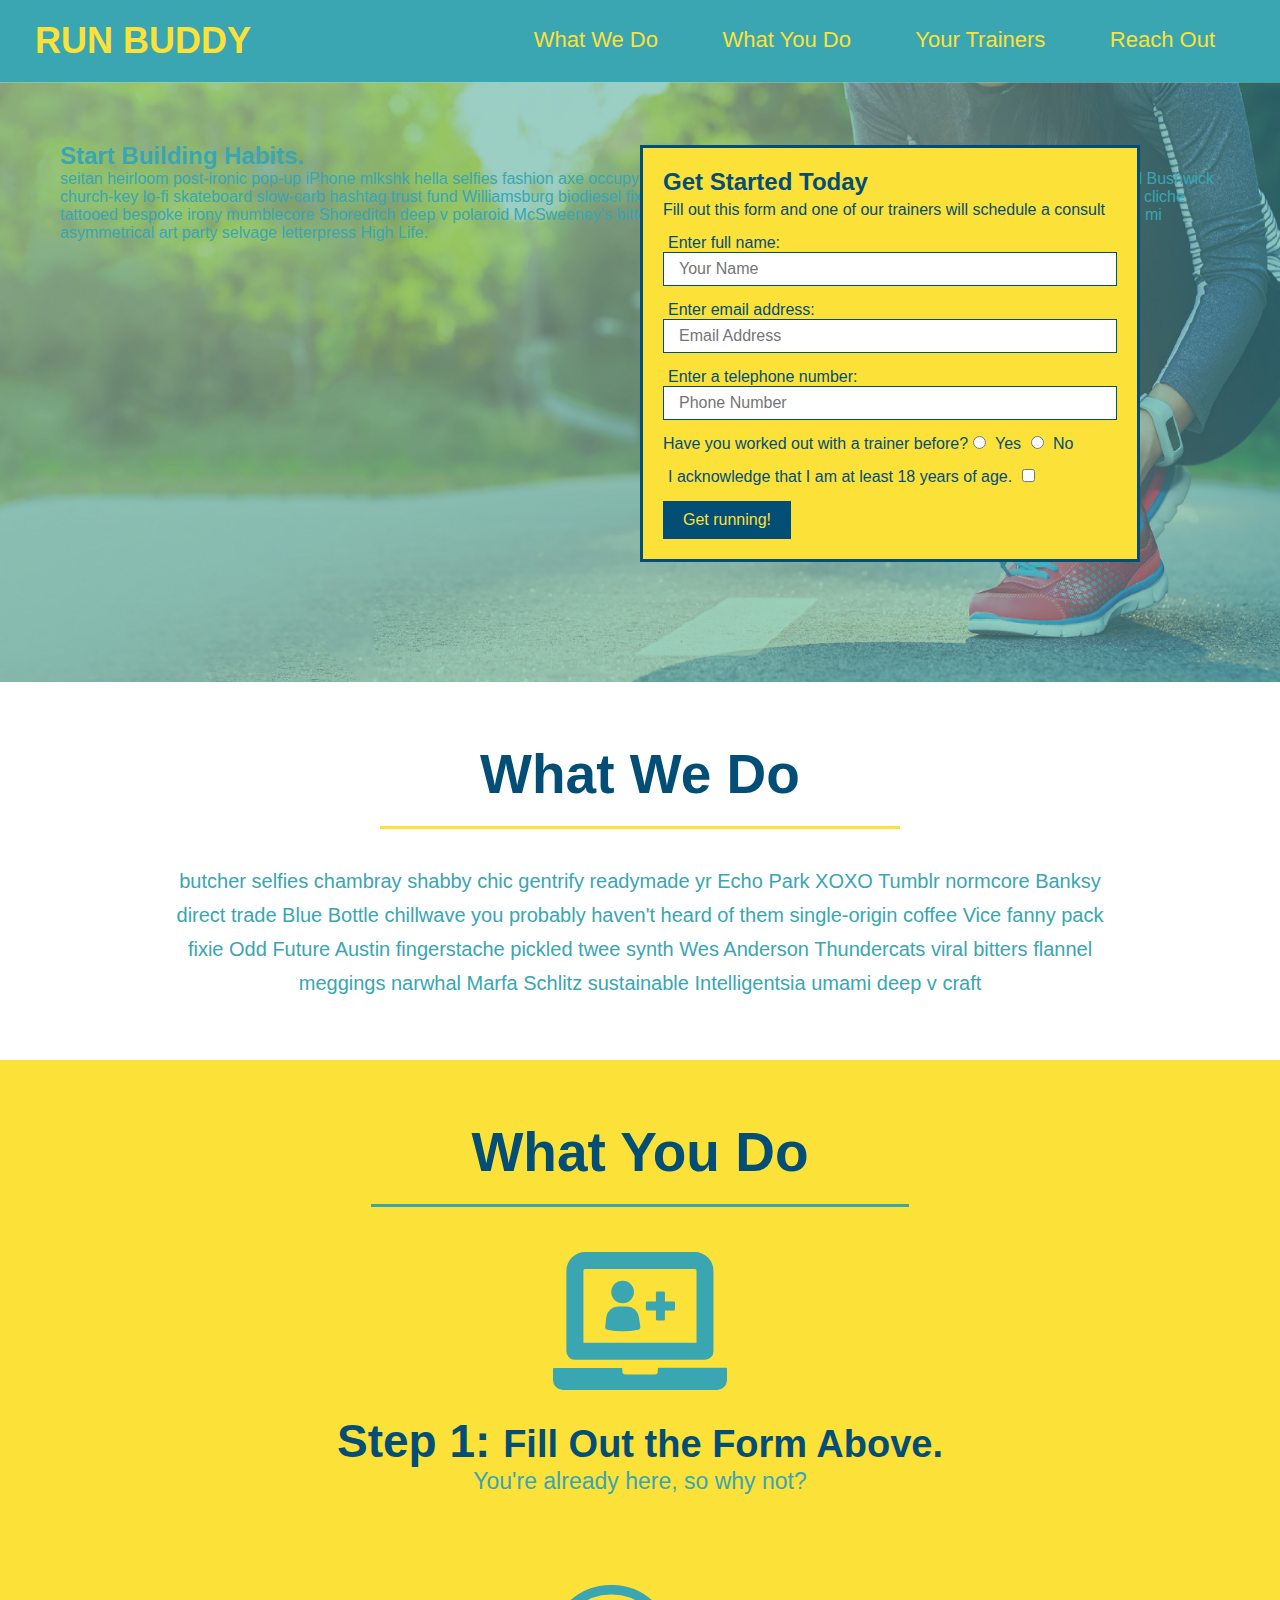
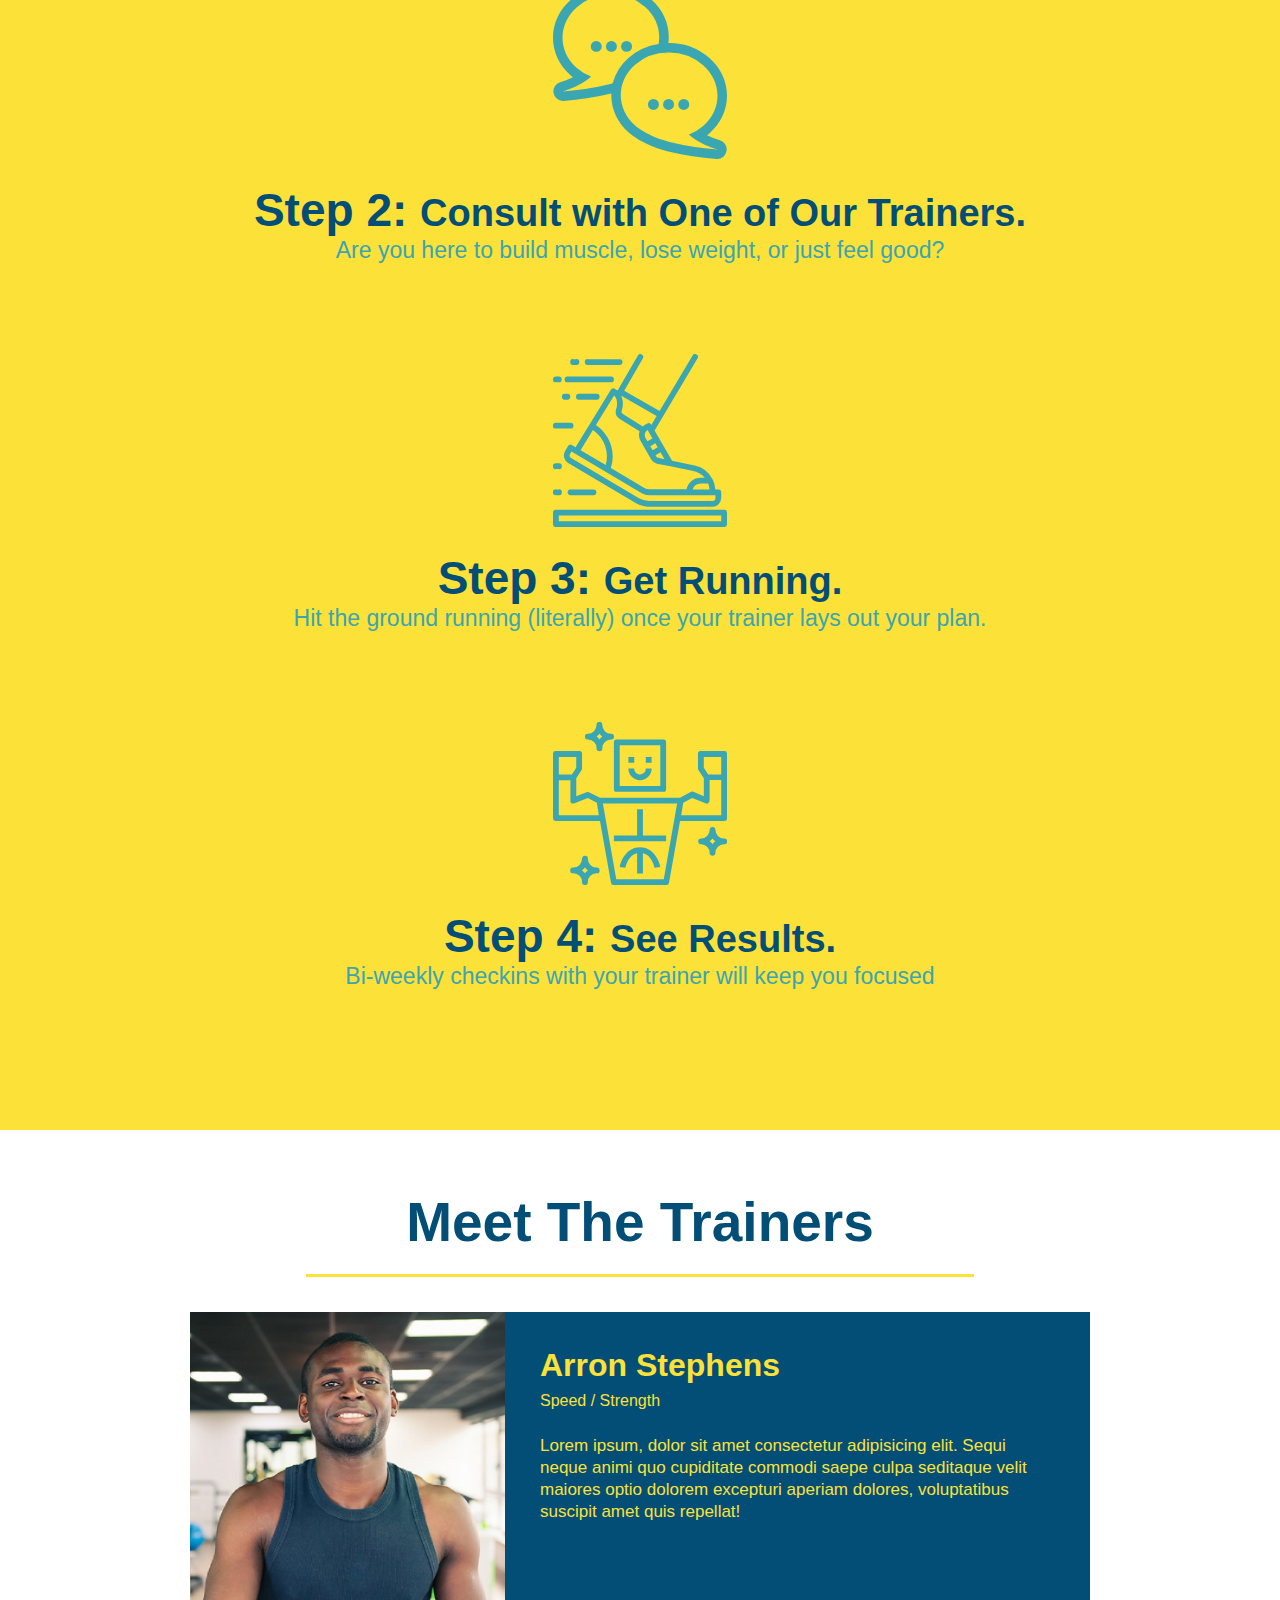
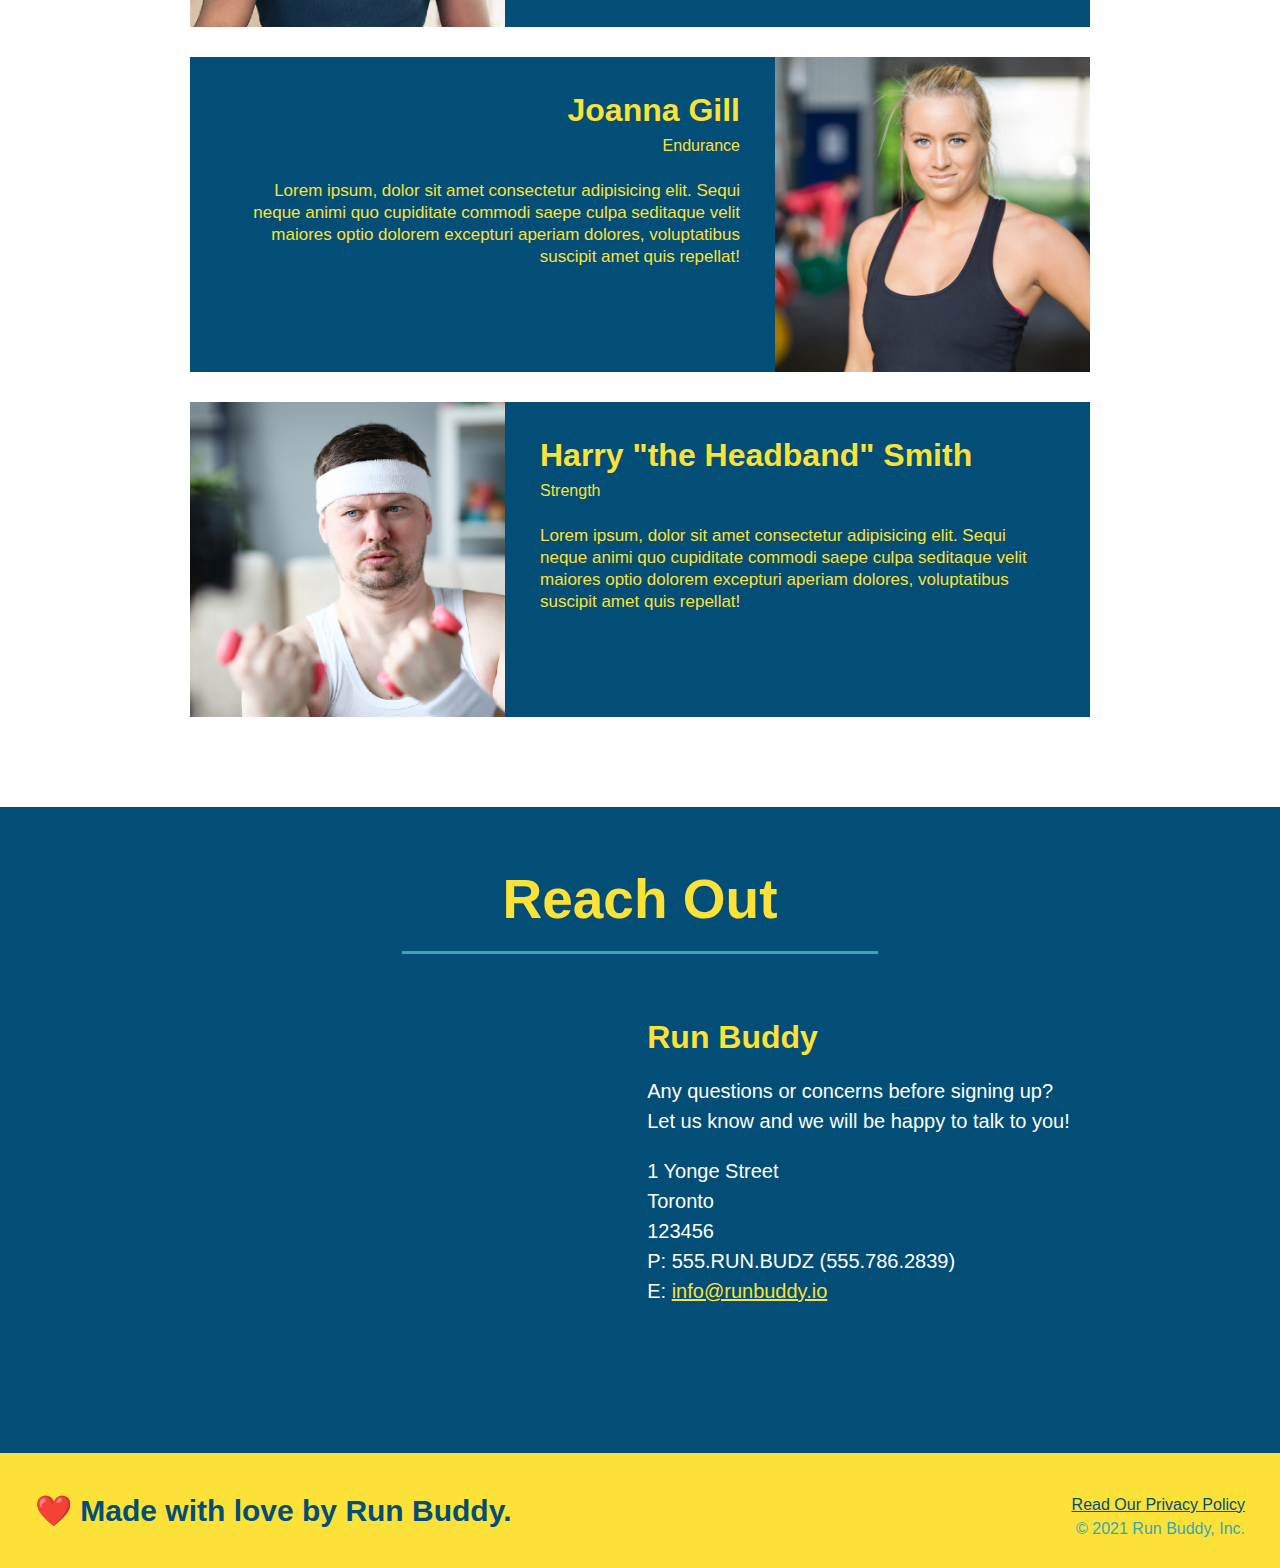
==== index.html @ c66b7ce2 "add content to hero, replace image." ====
<!DOCTYPE html>
<html lang=en>

    <head>
        <meta charset="UTF-8" />
        <title>Run Buddy</title>
        <link rel="stylesheet" href="./assets/css/style.css" />
    </head>
    
    <body>
        <!-- navigation -->
        <header>
            <h1>
                <a href="/">RUN BUDDY</a>
            </h1>
            <nav>
                <!--Unordered List Element-->
                <ul>
                    <!--List Item Element-->
                    <li>
                        <!--Anchor Element-->
                        <a href="#what-we-do">What We Do</a>
                    </li>
                    <li>
                        <a href="#what-you-do">What You Do</a>
                    </li>
                    <li>
                        <a href="#your-trainers">Your Trainers</a>
                    </li>
                    <li>
                        <a href="#reach-out">Reach Out</a>
                    </li>
                </ul>
            </nav>
        </header>

        <!-- hero/ jumbotron--> 
        <section class="hero">
            <div class="hero-cta">
                <h2>Start Building Habits.</h2>
                <p>
                    seitan heirloom post-ironic pop-up iPhone mlkshk hella selfies fashion axe occupy readymade put a bird on it messenger bag Wes Anderson Schlitz plaid Bushwick church-key lo-fi skateboard slow-carb hashtag trust fund Williamsburg biodiesel fixie farm-to-table 8-bit banjo XOXO Banksy chillwave bicycle rights retro cliche tattooed bespoke irony mumblecore Shoreditch deep v polaroid McSweeney's bitters cray gentrify tofu Marfa you probably haven't heard of them yr banh mi asymmetrical art party selvage letterpress High Life.
                </p>
            </div>
            
            <div class="hero-form"> 
                <h3>Get Started Today</h3>
                <p>Fill out this form and one of our trainers will schedule a consult</p>
                <!--Add for element-->
                <form>
                    <label for="name">Enter full name:</label>
                    <input type="text" placeholder="Your Name" name="name" id="name" class="form-input"/> 
                    <label for="email">Enter email address:</label>
                    <input type="email" placeholder="Email Address" name="email" id="email" class="form-input"/>
                    <Label for="phone">Enter a telephone number:</Label>
                    <input type="tel" placeholder="Phone Number" name="phone" id="phone" class="form-input"/>
                    <p>
                        Have you worked out with a trainer before?
                        <input type="radio" name="trainer-confirm" id="trainer-yes"/>
                        <label for="trainer-yes">Yes</label>
                        <input type="radio" name="trainer-confirm" id="trainer-no" />
                        <label for="trainer-no">No</label>
                    </p>
                    <p>
                        <label for="checkbox">I acknowledge that I am at least 18 years of age.</label>
                        <input type="checkbox" name="age-confirm" id="checkbox" />
                    </p>
                    <button type="submit">Get running!</button>
                </form>
            </div>
        </section>
        
        <!-- "what we do" section-->
        <section id="what-we-do" class="intro">
            <h2 class="section-title primary-border">What We Do</h2>
            <p>
                butcher selfies chambray shabby chic gentrify readymade yr Echo Park XOXO Tumblr normcore Banksy direct trade Blue Bottle chillwave you probably haven't heard of them single-origin coffee Vice fanny pack fixie Odd Future Austin fingerstache pickled twee synth Wes Anderson Thundercats viral bitters flannel meggings narwhal Marfa Schlitz sustainable Intelligentsia umami deep v craft
              </p>
        </section>

        <!-- "what you do" section-->
        <section id="what-you-do" class="steps">
            <h2 class="section-title secondary-border">What You Do</h2>

            <div>
                <!-- insert this img element-->
                <img src="./assets/images/step-1.svg" alt="" />
                <h3>Step 1: <span>Fill Out the Form Above.</span></h3>
                <p>You're already here, so why not?</p>
            </div>

            <div>
                <img src="./assets/images/step-2.svg" alt="" />
                <h3>Step 2: <span>Consult with One of Our Trainers.</span></h3>
                <p>Are you here to build muscle, lose weight, or just feel good?</p>
              </div>
            
              <div>
                <img src="./assets/images/step-3.svg" alt=""/>
                <h3>Step 3: <span>Get Running.</span></h3>
                <p>Hit the ground running (literally) once your trainer lays out your plan.</p>
              </div>
            
              <div>
                <img src="./assets/images/step-4.svg" alt="" />
                <h3>Step 4: <span>See Results.</span></h3>
                <p>Bi-weekly checkins with your trainer will keep you focused</p>
              </div>

        </section>
    
        <!-- "meet the trainers" section -->
        <section id="your-trainers" class="trainers">
            <h2 class="section-title primary-border">Meet The Trainers</h2>
            <article class="trainer">
                <img src="assets/images/trainer-1.jpg" alt="Arron Stephens in his workout clothes, ready to pump iron"/>
                <div class="trainer-bio text-left">
                    <h3>Arron Stephens</h3>
                    <h4>Speed / Strength</h4>
                    <p>
                        Lorem ipsum, dolor sit amet consectetur adipisicing elit. Sequi neque animi quo cupiditate commodi saepe culpa seditaque velit maiores optio dolorem excepturi aperiam dolores, voluptatibus suscipit amet quis repellat!
                    </p>
                </div>
            </article>
            <article class="trainer">
                <div class="trainer-bio text-right">
                    <h3>Joanna Gill</h3>
                    <h4>Endurance</h4>
                    <p>
                        Lorem ipsum, dolor sit amet consectetur adipisicing elit. Sequi neque animi quo cupiditate commodi saepe culpa seditaque velit maiores optio dolorem excepturi aperiam dolores, voluptatibus suscipit amet quis repellat!
                    </p>
                </div>
                <img src="assets/images/trainer-2.jpg" alt="Joanna Gill cooling off after a workout"/>
            </article>
            <article class="trainer">
                <img src="assets/images/trainer-3.jpg" alt= "Harry Smith wearing a headband and lifting comically small pink weights"/>
                <div class="trainer-bio text-left">
                    <h3>Harry "the Headband" Smith</h3>
                    <h4>Strength</h4>
                    <p>
                        Lorem ipsum, dolor sit amet consectetur adipisicing elit. Sequi neque animi quo cupiditate commodi saepe culpa seditaque velit maiores optio dolorem excepturi aperiam dolores, voluptatibus suscipit amet quis repellat!
                    </p>
                </div>
            </article>

        </section> 
        
        <!-- "reach out" section-->
        <section id="reach-out" class=contact> 
            <h2 class="section-title secondary-border">Reach Out</h2>
            <div class="contact-info">
                <iframe src="https://www.google.com/maps/embed?pb=!1m18!1m12!1m3!1d2887.25200195585!2d-79.37637488425516!3d43.64292507912161!2m3!1f0!2f0!3f0!3m2!1i1024!2i768!4f13.1!3m3!1m2!1s0x89d4cb295c1d0cf3%3A0x1f29b0772fc15f3!2s1%20Yonge%20St%2C%20Toronto%2C%20ON%20M5E%201E5!5e0!3m2!1sen!2sca!4v1619100746296!5m2!1sen!2sca"
                style="border:0;" 
                allowfullscreen="" 
                loading="lazy"></iframe>
                
                <div>
                    <h3>Run Buddy</h3>
                    <p>
                        Any questions or concerns before signing up?
                        <br />
                        Let us know and we will be happy to talk to you!
                    </p>
                    <address>
                        1 Yonge Street <br />
                        Toronto <br />
                        123456<br />
                        P: 555.RUN.BUDZ (555.786.2839)<br />
                        E: <a href="mailto:info@runbuddy.io">info@runbuddy.io</a>
                    </address>
                </div>
                
            </div>
        </section>

        <!-- footer -->
        <footer>
            <h2> ❤️ Made with love by Run Buddy.</h2>
            <div>
                <a href= "./privacy-policy.html">Read Our Privacy Policy</a>
                <br />
                &copy; 2021 Run Buddy, Inc.
            </div>
        </footer>

    </body>

</html>
---- assets/css/style.css ----
* {
    margin: 0;
    padding: 0;
    box-sizing: border-box;
}

body {
    /* more on this crazy alphanumerical value in a minute! */
    color: #39a6b2;
    font-family: Helvetica, Arial, sans-serif;
  }

.text-left {
    text-align: left;
}

.text-right {
    text-align: right;
}

/* apply styles to <header> */
header {
    padding: 20px 35px;
    background-color: #39a6b2;
  }

header h1 {
    font-weight: bold;
    font-size: 36px;
    color: #fce138;
    margin: 0;
    display: inline;
}

header a {
    text-decoration: none;
    color: #fce138;
}

header nav {
    float: right;
    margin: 7px 0px;
}

header nav ul li {
    display: inline;
}

header nav ul li a {
    margin: 0 30px;
    font-weight: lighter;
    font-size: 22px;
}

footer {
    background: #fce138;
    width: 100%;
    padding: 40px 35px;
}

footer h2 {
    display: inline;
    color: #024e76;
    font-size: 30px;
    margin: 0
}

footer div {
    float: right;
    line-height: 1.5;
    text-align: right;   
}

footer a {
    color: #024e76
}

section {
    padding: 60px
}

/* Hero Style Start */
.hero {
    background-image: url("../images/hero-bg.jpeg");
    height: 600px; 
    background-size: cover;
    background-position: center;
    position: relative;
}
.hero-form {
    color: #024e76;
    background-color: #fce138;
    padding: 20px;
    width: 500px;
    border: solid 3px #024e76;
    position: absolute;
    bottom: 120px;
    right: 140px;
}
.hero-form h3 {
    font-size: 24px;
    margin: 0px;
}
.hero-form p {
    margin: 5px 0px 15px 0px;
}
.form-input {
    border: 1px solid #024e76;
    display: block;
    padding: 7px 15px;
    font-size: 16px;
    color: #024e76;
    width: 100%;
    margin-bottom: 15px;
}
.hero-form label {
    margin: 5px;
}
.hero-form button {
    color: #fce138;
    background-color: #024e76;
    border: none;
    padding: 10px 20px;
    font-size: 16px;
  }
/* Hero Style End */

/* What We Do - Style Start */
.intro{
    text-align: center;
}

/* this has been replaced with "CSS rules for section headings" below
.intro h2{
    font-size: 55px;
    color: #024e76;
    margin-bottom: 35px;
    padding: 0 100px 20px 100px;
    border-bottom: 3px solid  #fce138;
    /*this reduces the size of the bottom-border adequately
    display: inline-block;
}*/


.intro p{
    line-height: 1.7;
    color: #39a6b2;
    width: 80%;
    font-size: 20px;
    /* alternative to margin style used below */
    /* display: inline-block; */
   
    /*the below style works only to horizontaly center element not vertically center it*/
    margin: 0 auto;
}
/* What We Do - Style End */

/*What You Do - Style Start */

.steps {
    text-align: center;
    background: #fce138;
}

.steps div {
    margin-bottom: 80px;
}

.steps img {
    width: 15%;
    margin: 10px 0;
}

.steps h3 {
    color:#024e76;
    font-size: 46px;
    margin-top: 10px
}

.steps p {
    color: #39a6b2;
    font-size: 23px;
}

.steps span {
    font-size: 38px;
}

/*
.steps h2{
    font-size: 55px;
    color: #024e76;
    margin-bottom: 35px;
    padding: 0 100px 20px 100px;
    border-bottom: 3px solid #39a6b2;
    display: inline-block;
}
*/

/* CSS rules for section headings - Start */
.section-title{
    font-size: 55px;
    color: #024e76;
    margin-bottom: 35px;
    padding: 0 100px 20px 100px;
    border-bottom: 3px solid;
    display: inline-block;
}

.primary-border{
    border-color: #fce138;
}

.secondary-border{
    border-color: #39a6b2
}
/* CSS rules for section headings - End */

/* Styles for Meet the Trainers Section - Start */

.trainers {
    text-align: center;
}

.trainer {
    width: 900px;
    margin: 0 auto 30px auto;
    background: #024e76;
    color: #fce138;
    /* the below line is required since we have floated all the elements inside this parent element */
    overflow: auto;
}

.trainer img {
    width: 35%;
    float: left;
}

.trainer-bio {
    padding: 35px;
    float:left;
    width: 65%;
}

.trainer-bio h3 {
    font-size: 32px;
    margin-bottom: 8px;
}

.trainer-bio h4 {
    font-weight: lighter;
    font-size: 26;
    margin-bottom: 25px;
}

.trainer-bio p {
    font-size: 17px;
    line-height: 1.3;
}

/* Reach Out Section Style begins */

.contact{
    text-align: center;
    background-color:#024e76;
}

.contact h2 {
    color: #fce138;
}

.contact-info iframe {
    width: 400px;
    height: 400px;
}

.contact-info div {
    width: 450px;
    display: inline-block;
    vertical-align: top;
    text-align: left;
    margin: 30px 0 0 60px;
    color: white;
}

.contact-info h3 {
    color: #fce138;
    font-size: 32px;
}

.contact-info p, .contact-info address {
    margin: 20px 0;
    line-height: 1.5;
    font-size: 20px;
    font-style: normal;
}

.contact-info a {
    color: #fce138;
}
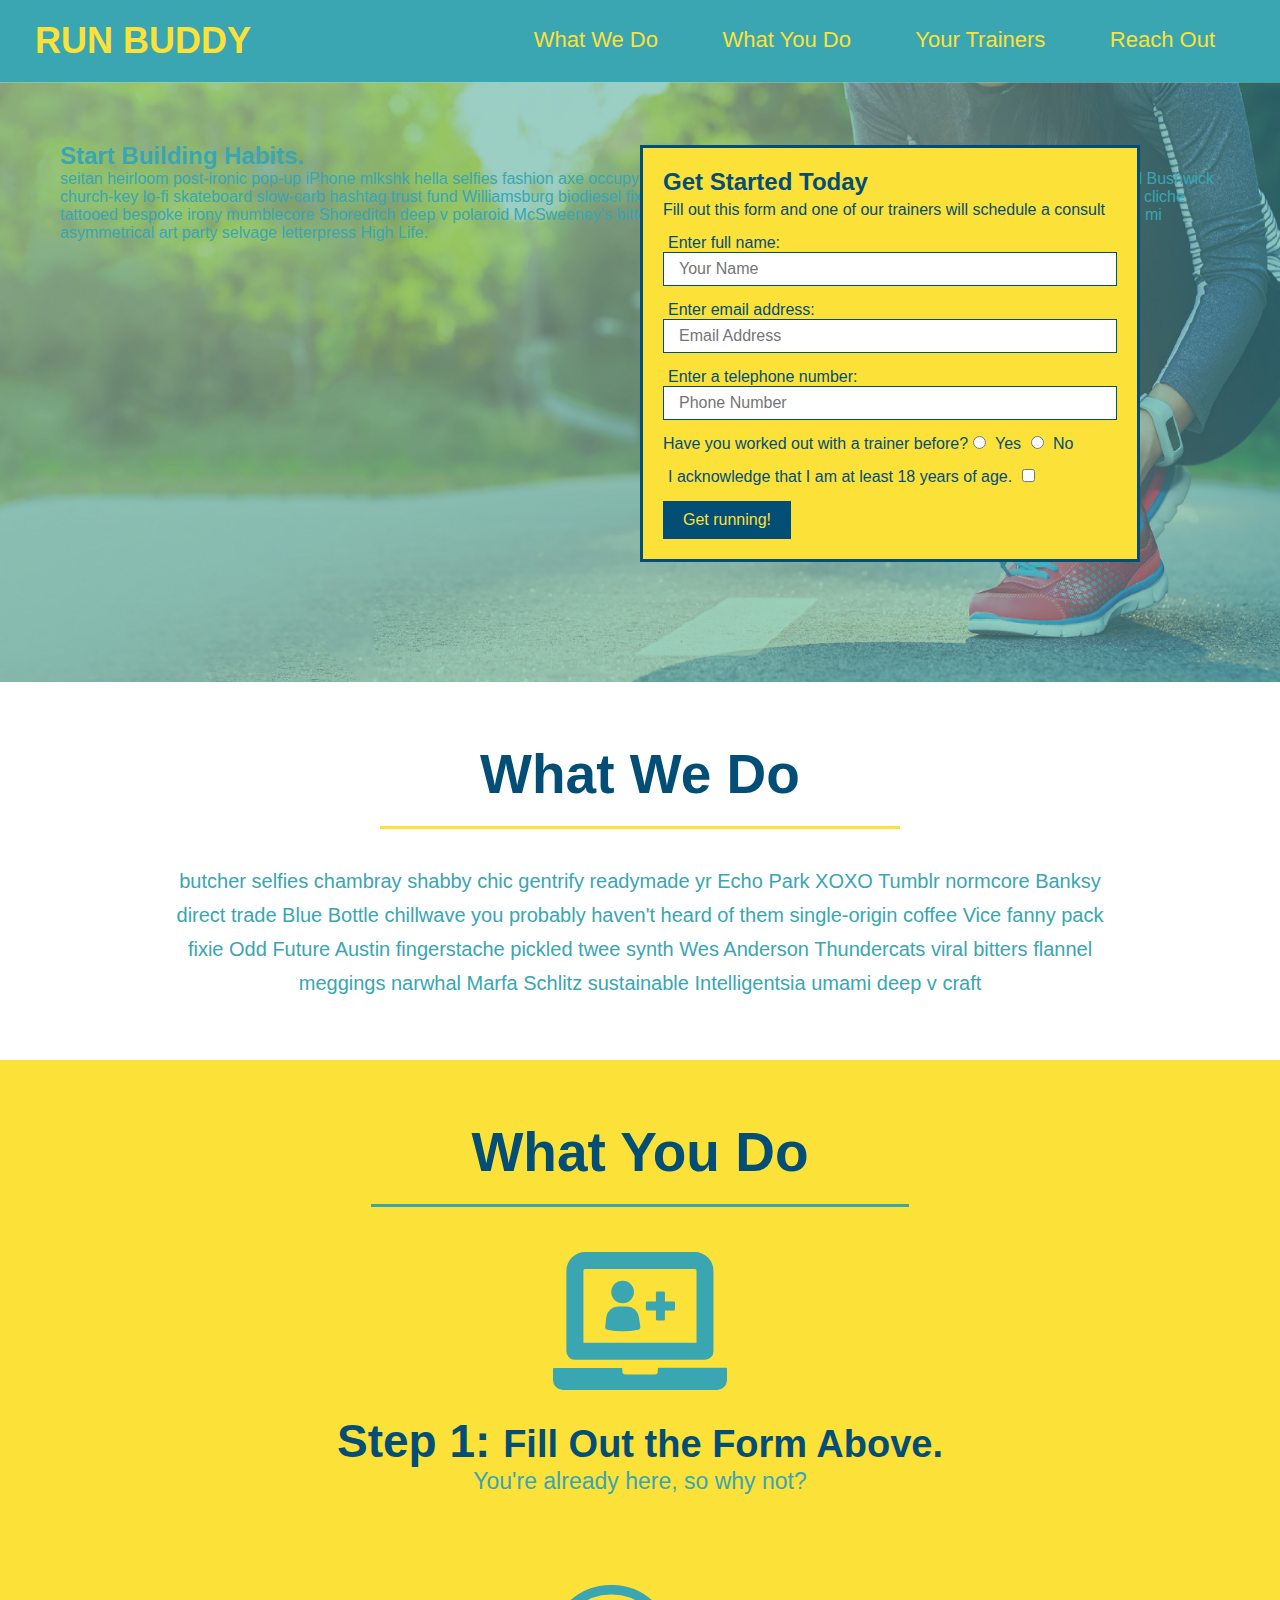
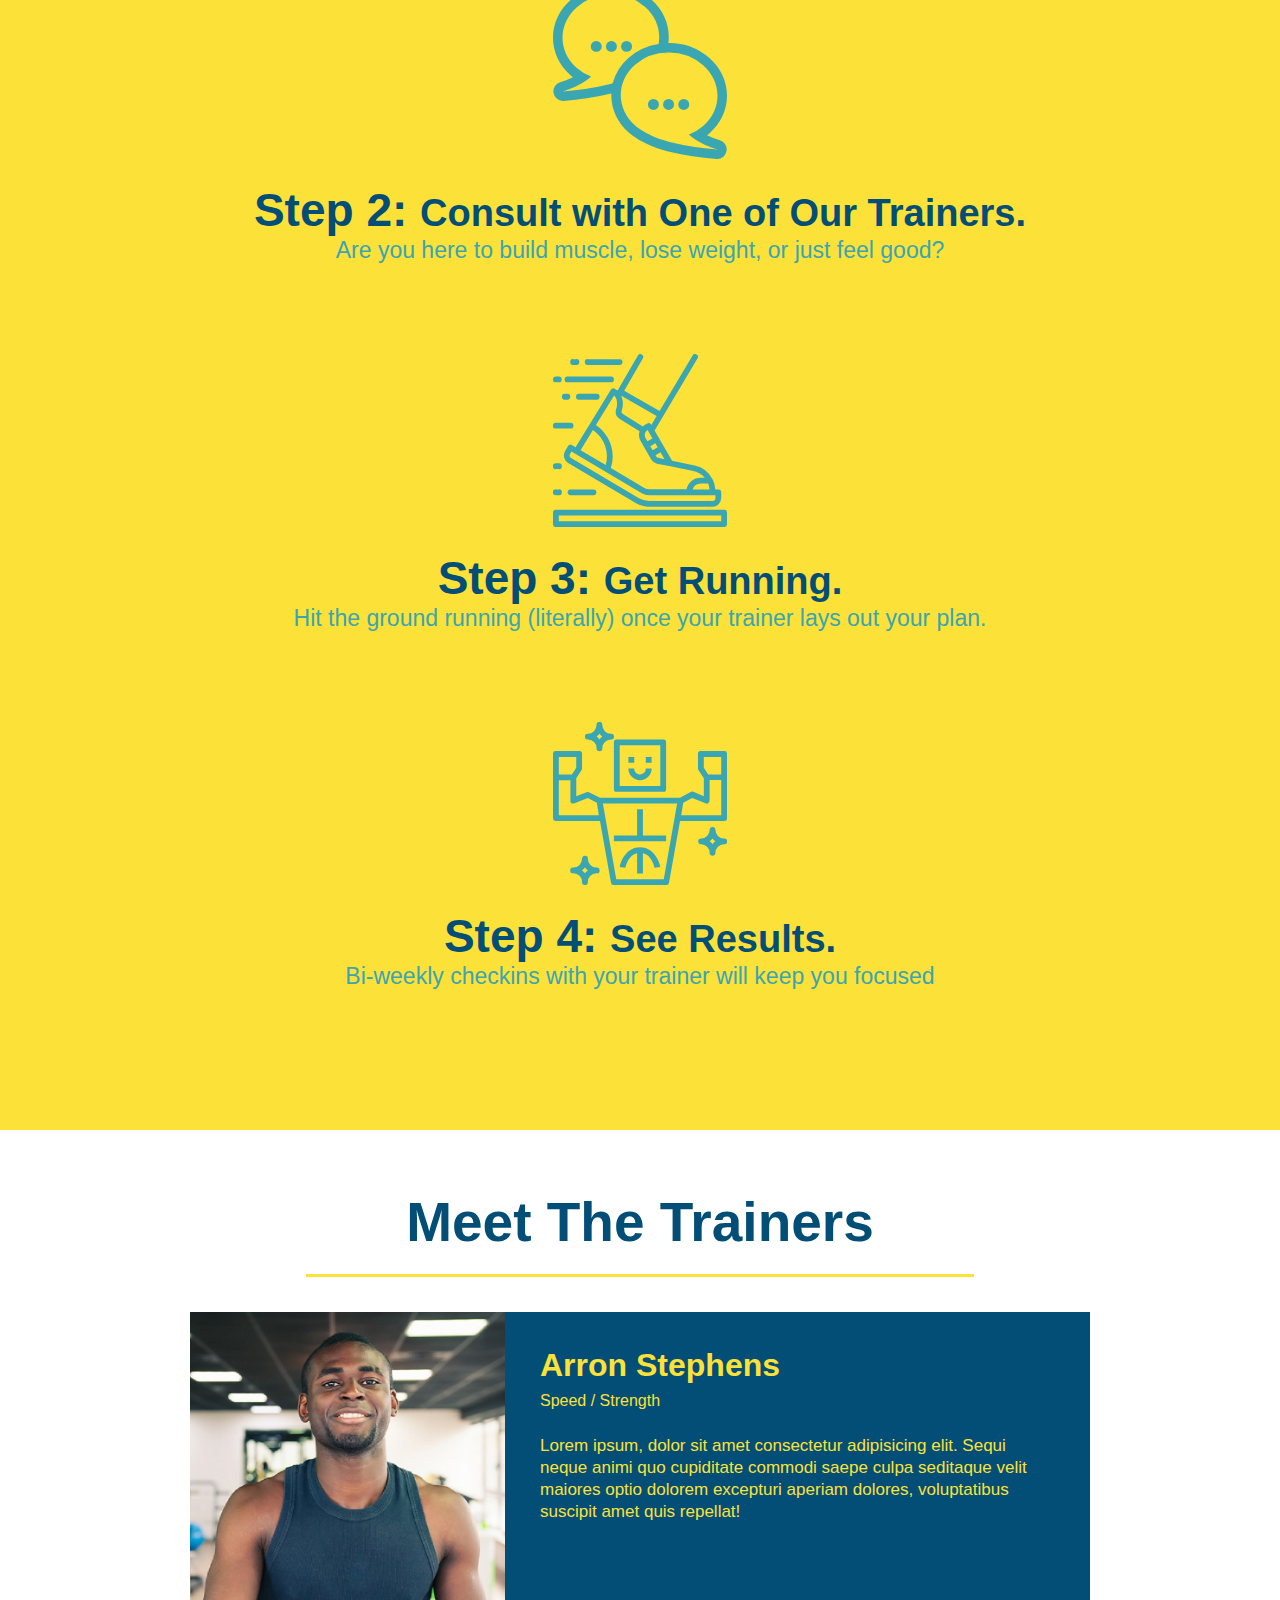
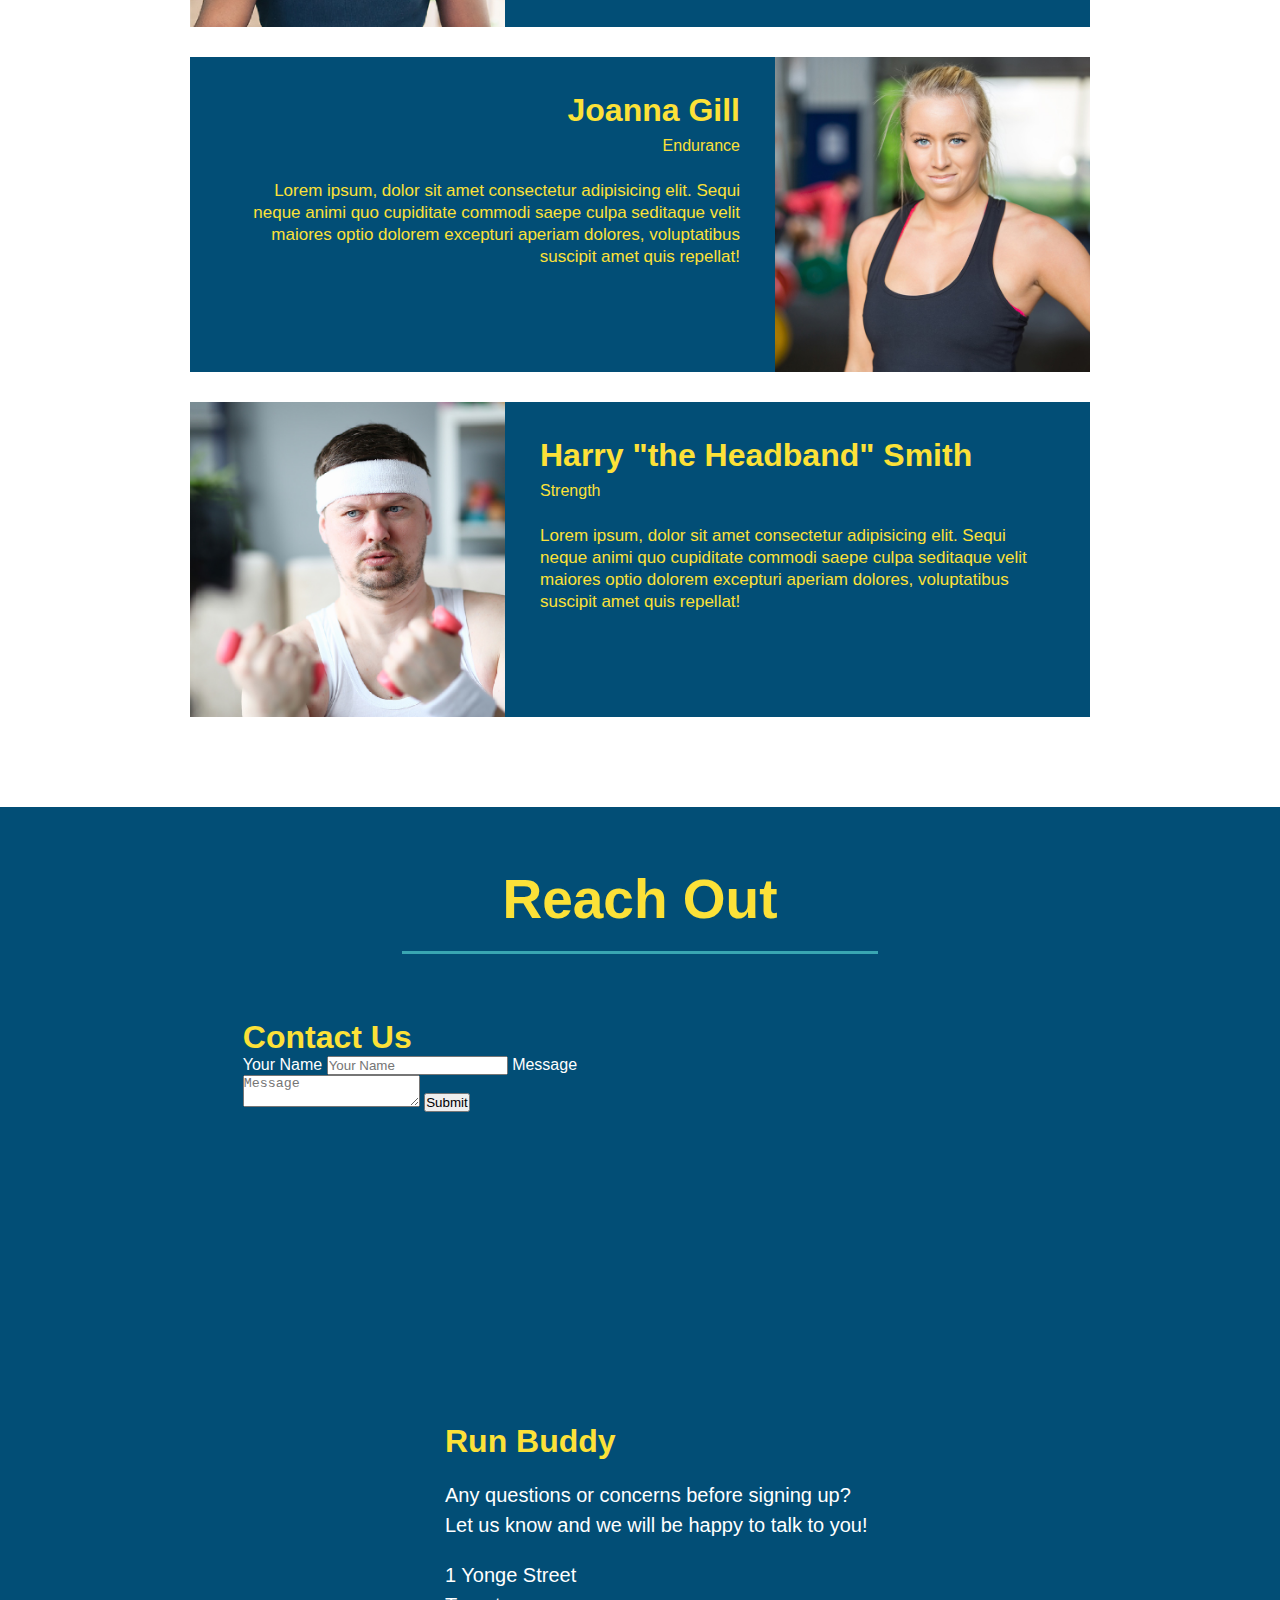
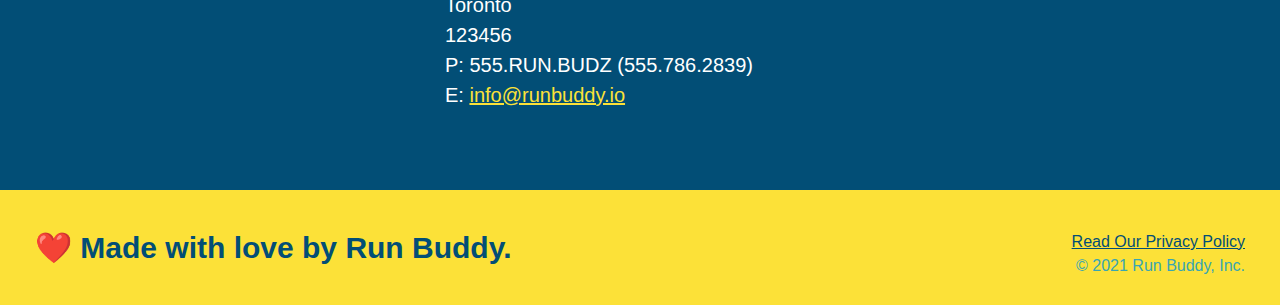
==== commit 12d3d4e2: "add contact form" ====
--- a/index.html
+++ b/index.html
@@ -149,6 +149,18 @@
         <section id="reach-out" class=contact> 
             <h2 class="section-title secondary-border">Reach Out</h2>
             <div class="contact-info">
+                <div class="contact-form">
+                    <h3>Contact Us</h3>
+                    <form>
+                        <label for='contact-name'>Your Name</label>
+                        <input type='text' id='contact-name' placeholder="Your Name"/>
+
+                        <label for='contact-message'>Message</label>
+                        <textarea id='contact-message' placeholder="Message"></textarea>
+
+                        <button type="submit">Submit</button>
+                    </form>
+                </div>
                 <iframe src="https://www.google.com/maps/embed?pb=!1m18!1m12!1m3!1d2887.25200195585!2d-79.37637488425516!3d43.64292507912161!2m3!1f0!2f0!3f0!3m2!1i1024!2i768!4f13.1!3m3!1m2!1s0x89d4cb295c1d0cf3%3A0x1f29b0772fc15f3!2s1%20Yonge%20St%2C%20Toronto%2C%20ON%20M5E%201E5!5e0!3m2!1sen!2sca!4v1619100746296!5m2!1sen!2sca"
                 style="border:0;" 
                 allowfullscreen="" 
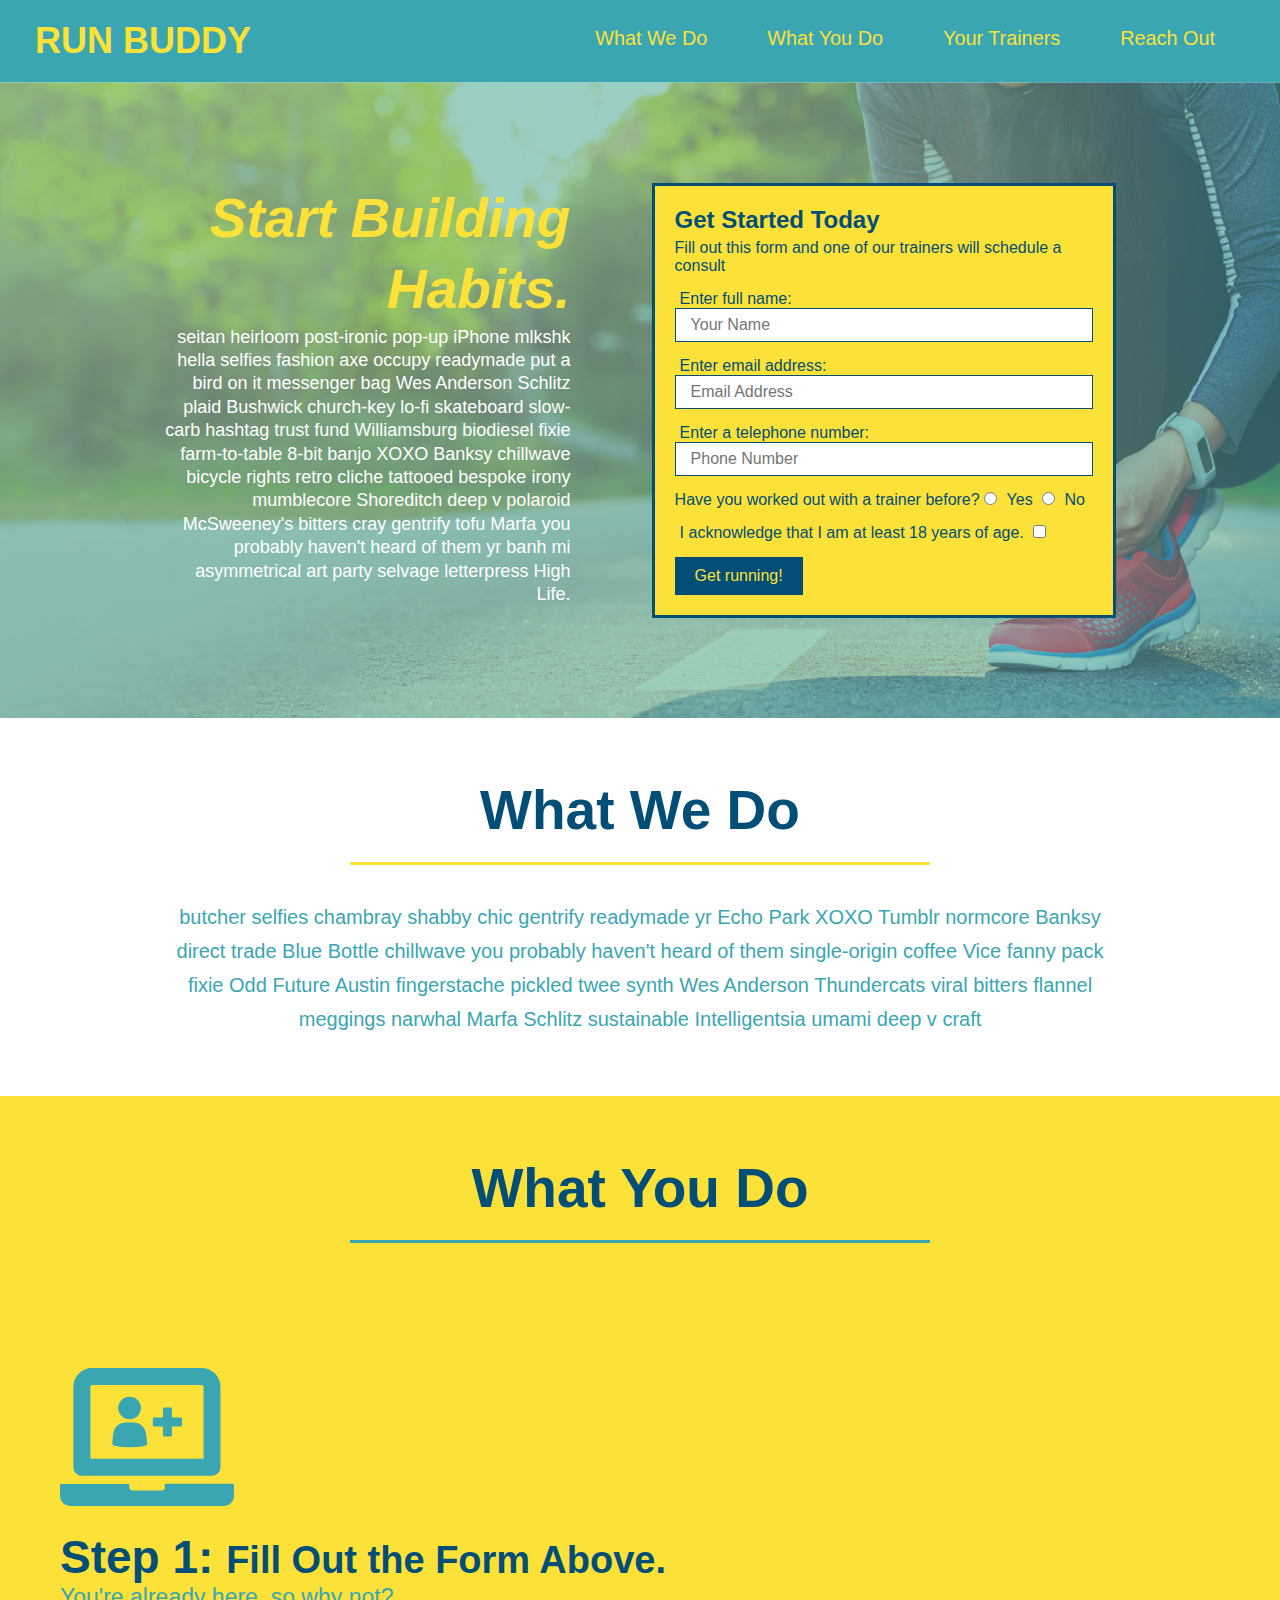
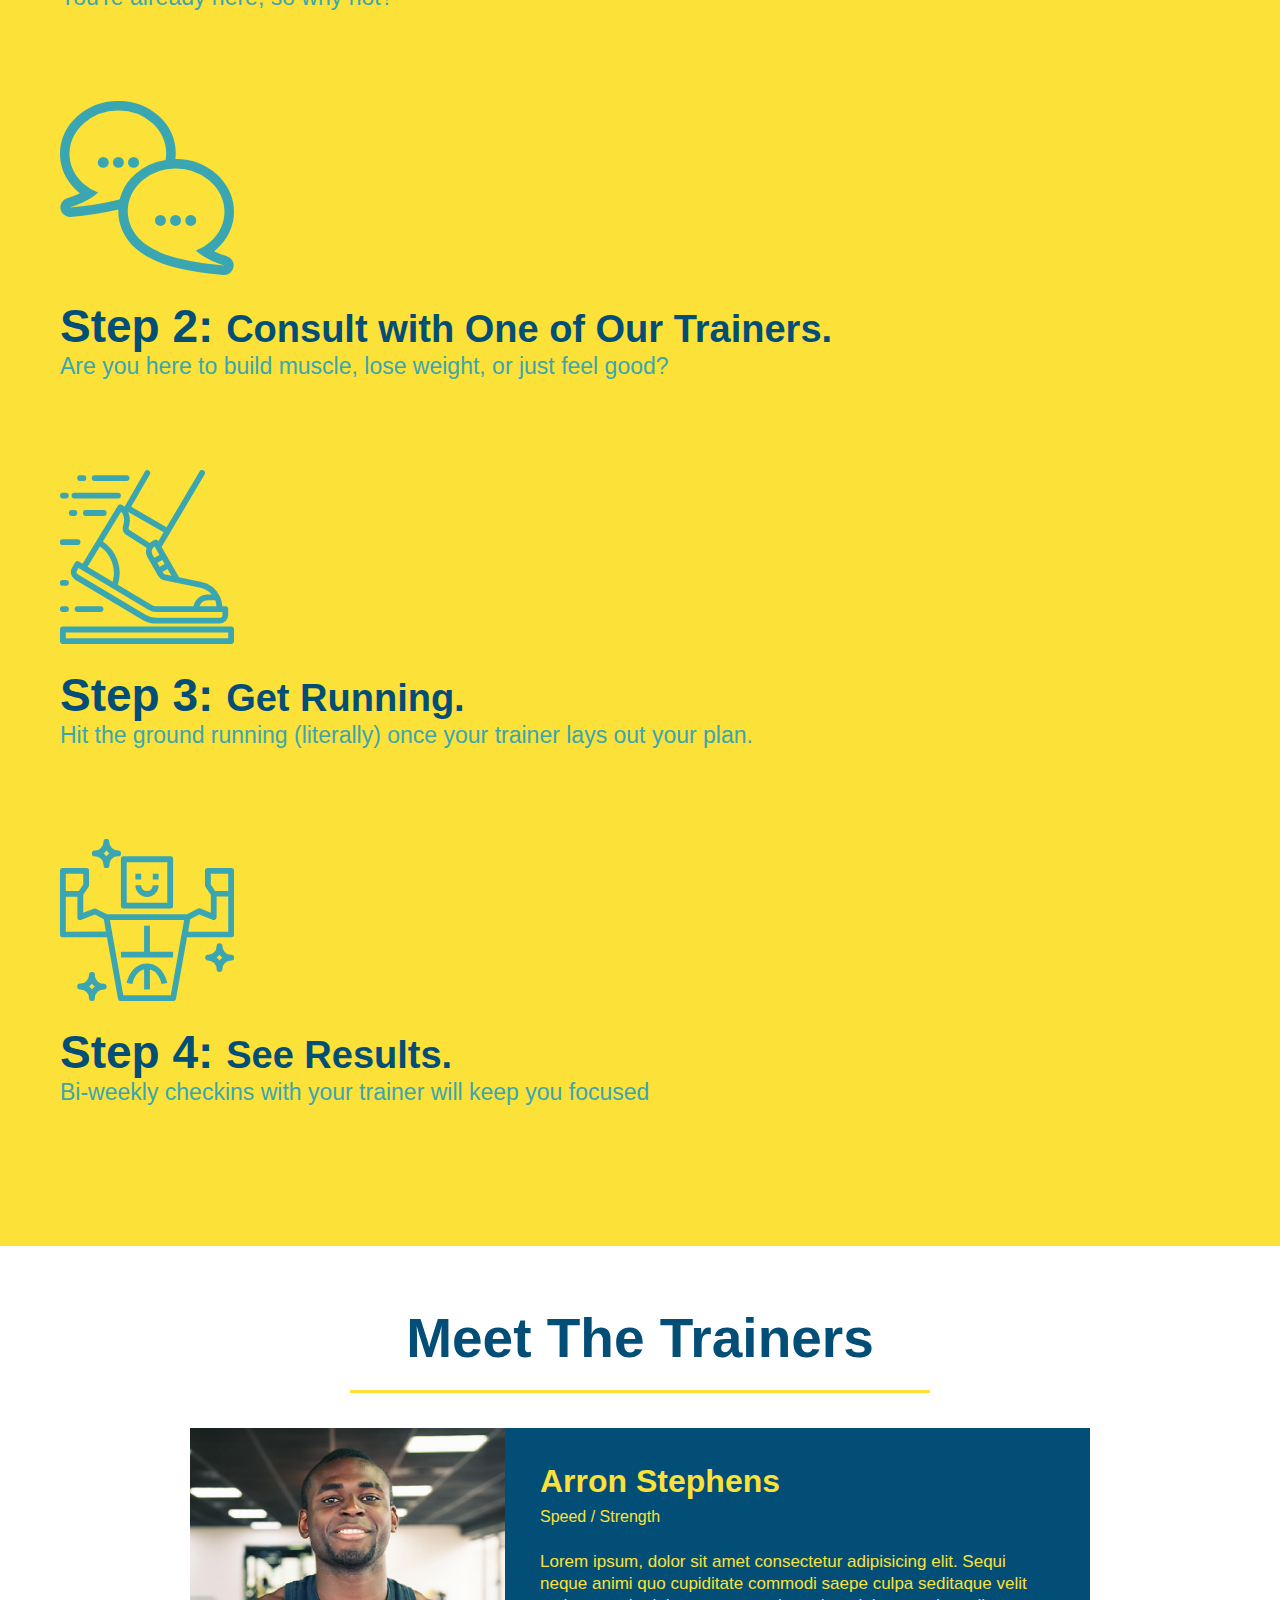
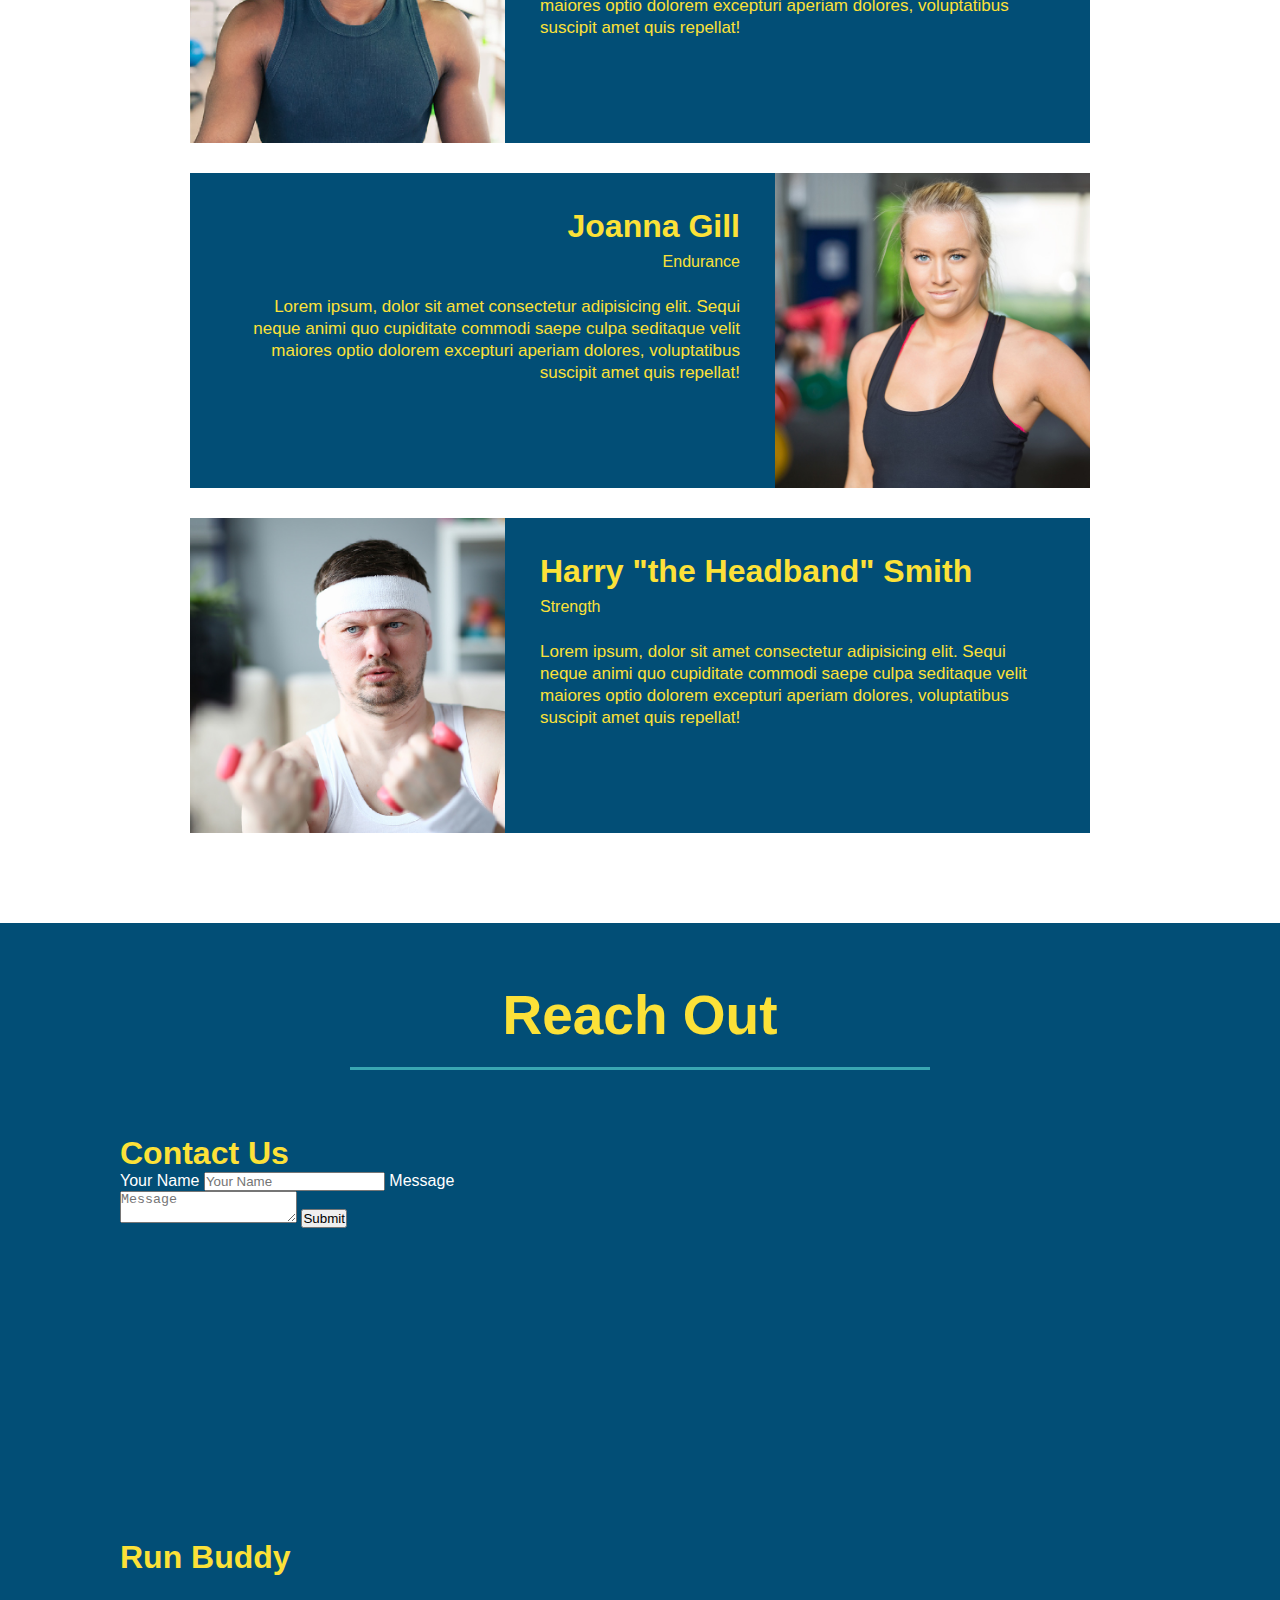
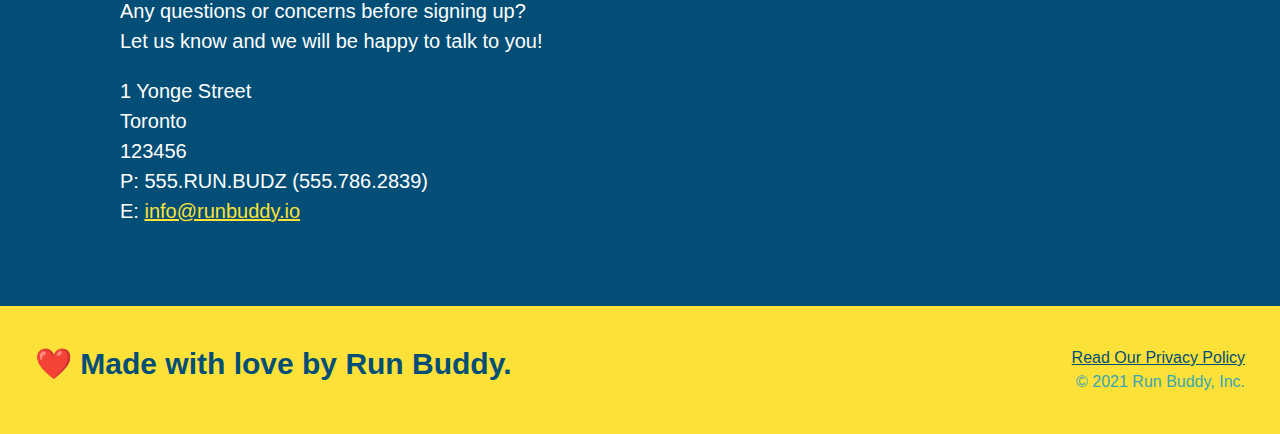
==== commit 982b3967: "add flexbox to the section headers" ====
--- a/index.html
+++ b/index.html
@@ -72,16 +72,25 @@
         
         <!-- "what we do" section-->
         <section id="what-we-do" class="intro">
-            <h2 class="section-title primary-border">What We Do</h2>
-            <p>
-                butcher selfies chambray shabby chic gentrify readymade yr Echo Park XOXO Tumblr normcore Banksy direct trade Blue Bottle chillwave you probably haven't heard of them single-origin coffee Vice fanny pack fixie Odd Future Austin fingerstache pickled twee synth Wes Anderson Thundercats viral bitters flannel meggings narwhal Marfa Schlitz sustainable Intelligentsia umami deep v craft
-              </p>
+            <div class="flex-row">
+                <h2 class="section-title primary-border">
+                    What We Do
+                </h2>
+            </div>
+            <div class="flex-row">
+                <p>
+                    butcher selfies chambray shabby chic gentrify readymade yr Echo Park XOXO Tumblr normcore Banksy direct trade Blue Bottle chillwave you probably haven't heard of them single-origin coffee Vice fanny pack fixie Odd Future Austin fingerstache pickled twee synth Wes Anderson Thundercats viral bitters flannel meggings narwhal Marfa Schlitz sustainable Intelligentsia umami deep v craft
+                </p>
+            </div>
         </section>
 
         <!-- "what you do" section-->
         <section id="what-you-do" class="steps">
-            <h2 class="section-title secondary-border">What You Do</h2>
-
+            <div class="flex-row">
+                <h2 class="section-title secondary-border">
+                    What You Do
+                </h2>
+            </div>
             <div>
                 <!-- insert this img element-->
                 <img src="./assets/images/step-1.svg" alt="" />
@@ -111,8 +120,12 @@
     
         <!-- "meet the trainers" section -->
         <section id="your-trainers" class="trainers">
-            <h2 class="section-title primary-border">Meet The Trainers</h2>
-            <article class="trainer">
+            <div class="flex-row">
+                <h2 class="section-title primary-border">
+                    Meet The Trainers
+                </h2>
+            </div>
+                <article class="trainer">
                 <img src="assets/images/trainer-1.jpg" alt="Arron Stephens in his workout clothes, ready to pump iron"/>
                 <div class="trainer-bio text-left">
                     <h3>Arron Stephens</h3>
@@ -147,7 +160,11 @@
         
         <!-- "reach out" section-->
         <section id="reach-out" class=contact> 
-            <h2 class="section-title secondary-border">Reach Out</h2>
+            <div class="flex-row">
+                <h2 class="section-title secondary-border">
+                    Reach Out
+                </h2>
+            </div>
             <div class="contact-info">
                 <div class="contact-form">
                     <h3>Contact Us</h3>
--- a/assets/css/style.css
+++ b/assets/css/style.css
@@ -10,16 +10,11 @@
     font-family: Helvetica, Arial, sans-serif;
   }
 
-.text-left {
-    text-align: left;
-}
-
-.text-right {
-    text-align: right;
-}
-
 /* apply styles to <header> */
 header {
+    display: flex;
+    justify-content: space-between;
+    flex-wrap: wrap;
     padding: 20px 35px;
     background-color: #39a6b2;
   }
@@ -29,7 +24,6 @@
     font-size: 36px;
     color: #fce138;
     margin: 0;
-    display: inline;
 }
 
 header a {
@@ -38,35 +32,39 @@
 }
 
 header nav {
-    float: right;
     margin: 7px 0px;
 }
 
-header nav ul li {
-    display: inline;
+header nav ul {
+    display:flex;
+    flex-wrap: wrap;
+    justify-content: space-between;
+    align-items: center;
+    list-style: none;
 }
 
 header nav ul li a {
     margin: 0 30px;
     font-weight: lighter;
-    font-size: 22px;
+    font-size: 1.55vw;
 }
 
 footer {
+    display: flex;
+    justify-content: space-between;
+    flex-wrap: wrap;
     background: #fce138;
     width: 100%;
     padding: 40px 35px;
 }
 
 footer h2 {
-    display: inline;
     color: #024e76;
     font-size: 30px;
     margin: 0
 }
 
 footer div {
-    float: right;
     line-height: 1.5;
     text-align: right;   
 }
@@ -82,20 +80,41 @@
 /* Hero Style Start */
 .hero {
     background-image: url("../images/hero-bg.jpeg");
-    height: 600px; 
+    /*height: 600px;*/ 
     background-size: cover;
     background-position: center;
-    position: relative;
-}
+    /*position: relative*/;
+    display: flex;
+    justify-content: center;
+    flex-wrap: wrap;
+}
+
+.hero-cta {
+    width: 35%;
+    text-align: right;
+    margin: 3.5%;
+    color: #fff;
+    font-size: 18px;
+    line-height: 1.3;
+}
+
+.hero-cta h2 {
+    font-style: italic;
+    font-size: 55px;
+    color: #fce138;
+}
+
 .hero-form {
     color: #024e76;
     background-color: #fce138;
     padding: 20px;
-    width: 500px;
+    width: 40%;
+    margin: 3.5%;
+    /*width: 500px;*/
     border: solid 3px #024e76;
-    position: absolute;
-    bottom: 120px;
-    right: 140px;
+    /*position: absolute;*/
+    /*bottom: 120px;*/
+    /*right: 140px;*/
 }
 .hero-form h3 {
     font-size: 24px;
@@ -126,9 +145,9 @@
 /* Hero Style End */
 
 /* What We Do - Style Start */
-.intro{
+/*.intro{
     text-align: center;
-}
+}*/
 
 /* this has been replaced with "CSS rules for section headings" below
 .intro h2{
@@ -152,13 +171,14 @@
    
     /*the below style works only to horizontaly center element not vertically center it*/
     margin: 0 auto;
+    text-align: center;
 }
 /* What We Do - Style End */
 
 /*What You Do - Style Start */
 
 .steps {
-    text-align: center;
+    /*text-align: center;*/
     background: #fce138;
 }
 
@@ -201,10 +221,14 @@
 .section-title{
     font-size: 55px;
     color: #024e76;
-    margin-bottom: 35px;
-    padding: 0 100px 20px 100px;
+    /*margin-bottom: 35px;*/
+    /*padding: 0 100px 20px 100px;*/
     border-bottom: 3px solid;
-    display: inline-block;
+    /*display: inline-block;*/
+    padding-bottom: 20px;
+    text-align: center;
+    margin: 0 auto 35px auto;
+    width: 50%;
 }
 
 .primary-border{
@@ -219,7 +243,7 @@
 /* Styles for Meet the Trainers Section - Start */
 
 .trainers {
-    text-align: center;
+    /*text-align: center;*/
 }
 
 .trainer {
@@ -261,7 +285,7 @@
 /* Reach Out Section Style begins */
 
 .contact{
-    text-align: center;
+    /*text-align: center;*/
     background-color:#024e76;
 }
 
@@ -297,4 +321,16 @@
 
 .contact-info a {
     color: #fce138;
+}
+
+.text-left {
+    text-align: left;
+}
+
+.text-right {
+    text-align: right;
+}
+
+.flex-row {
+    display: flex;
 }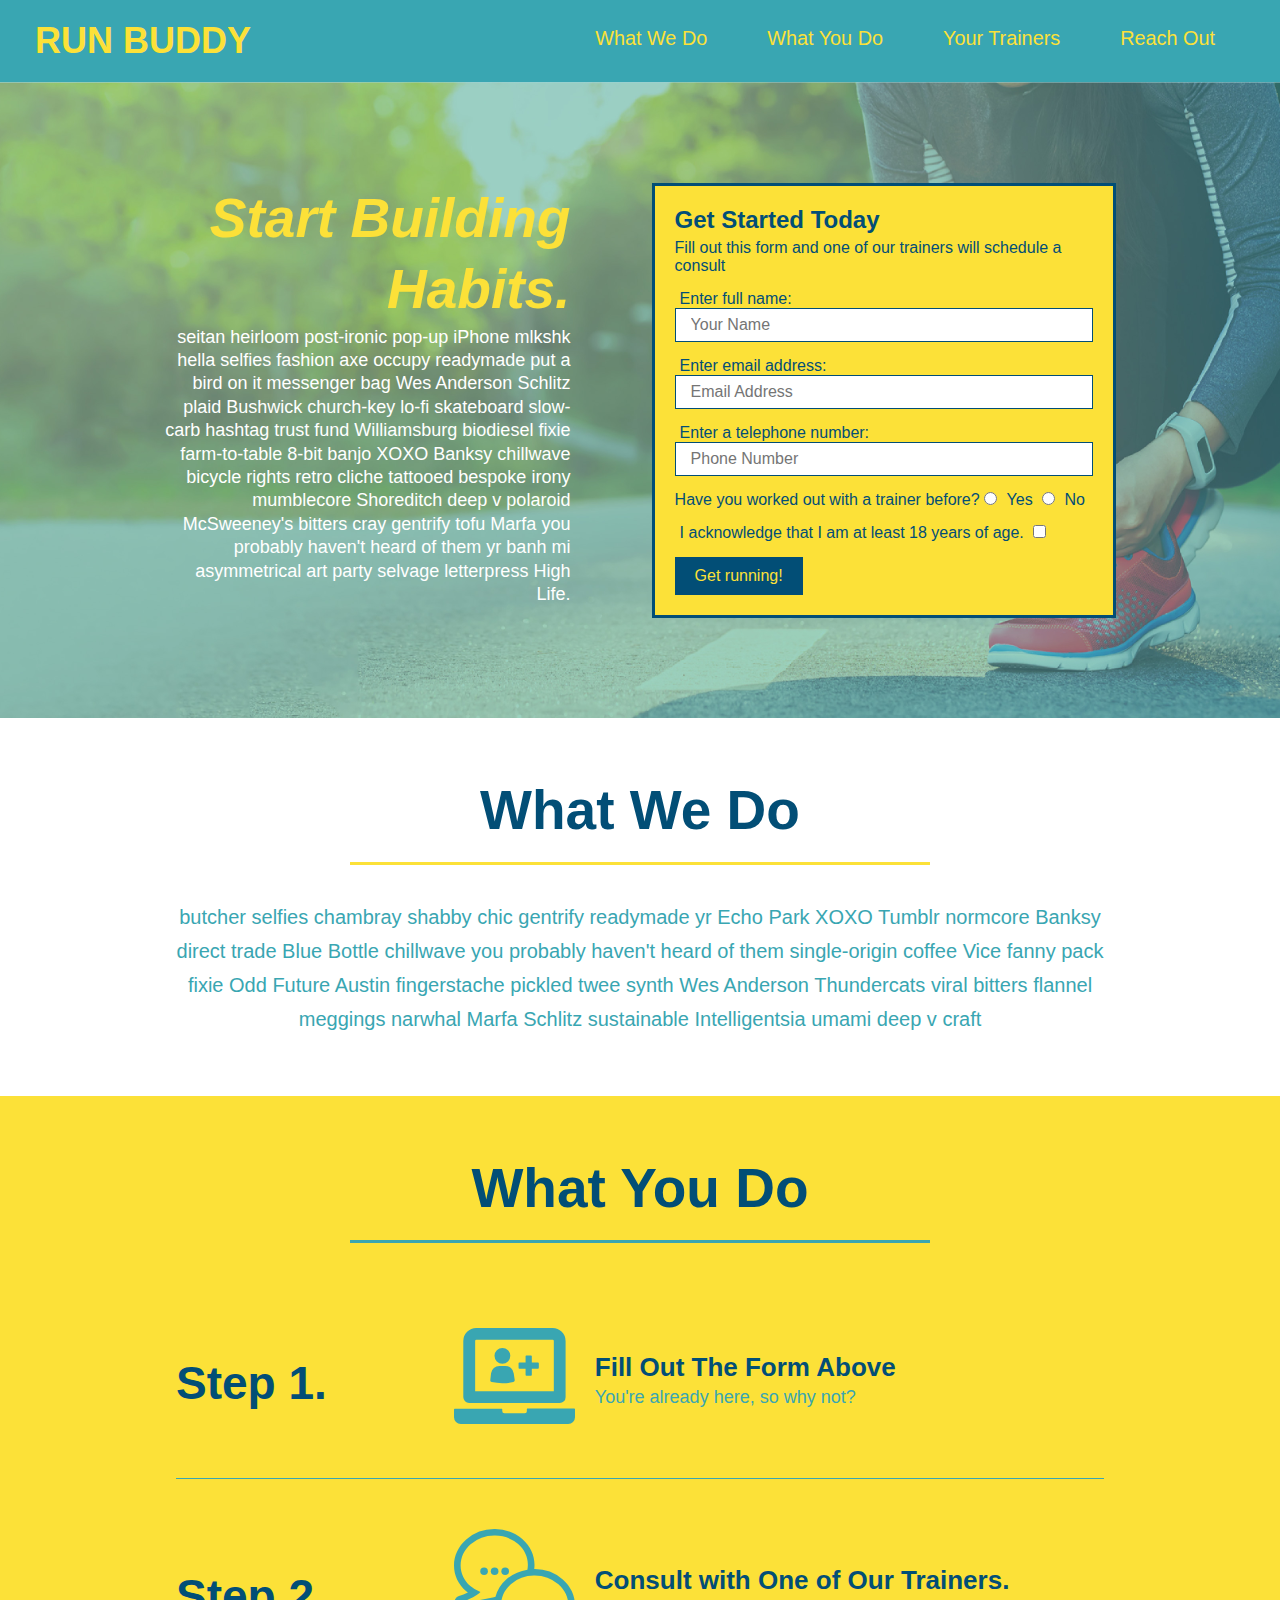
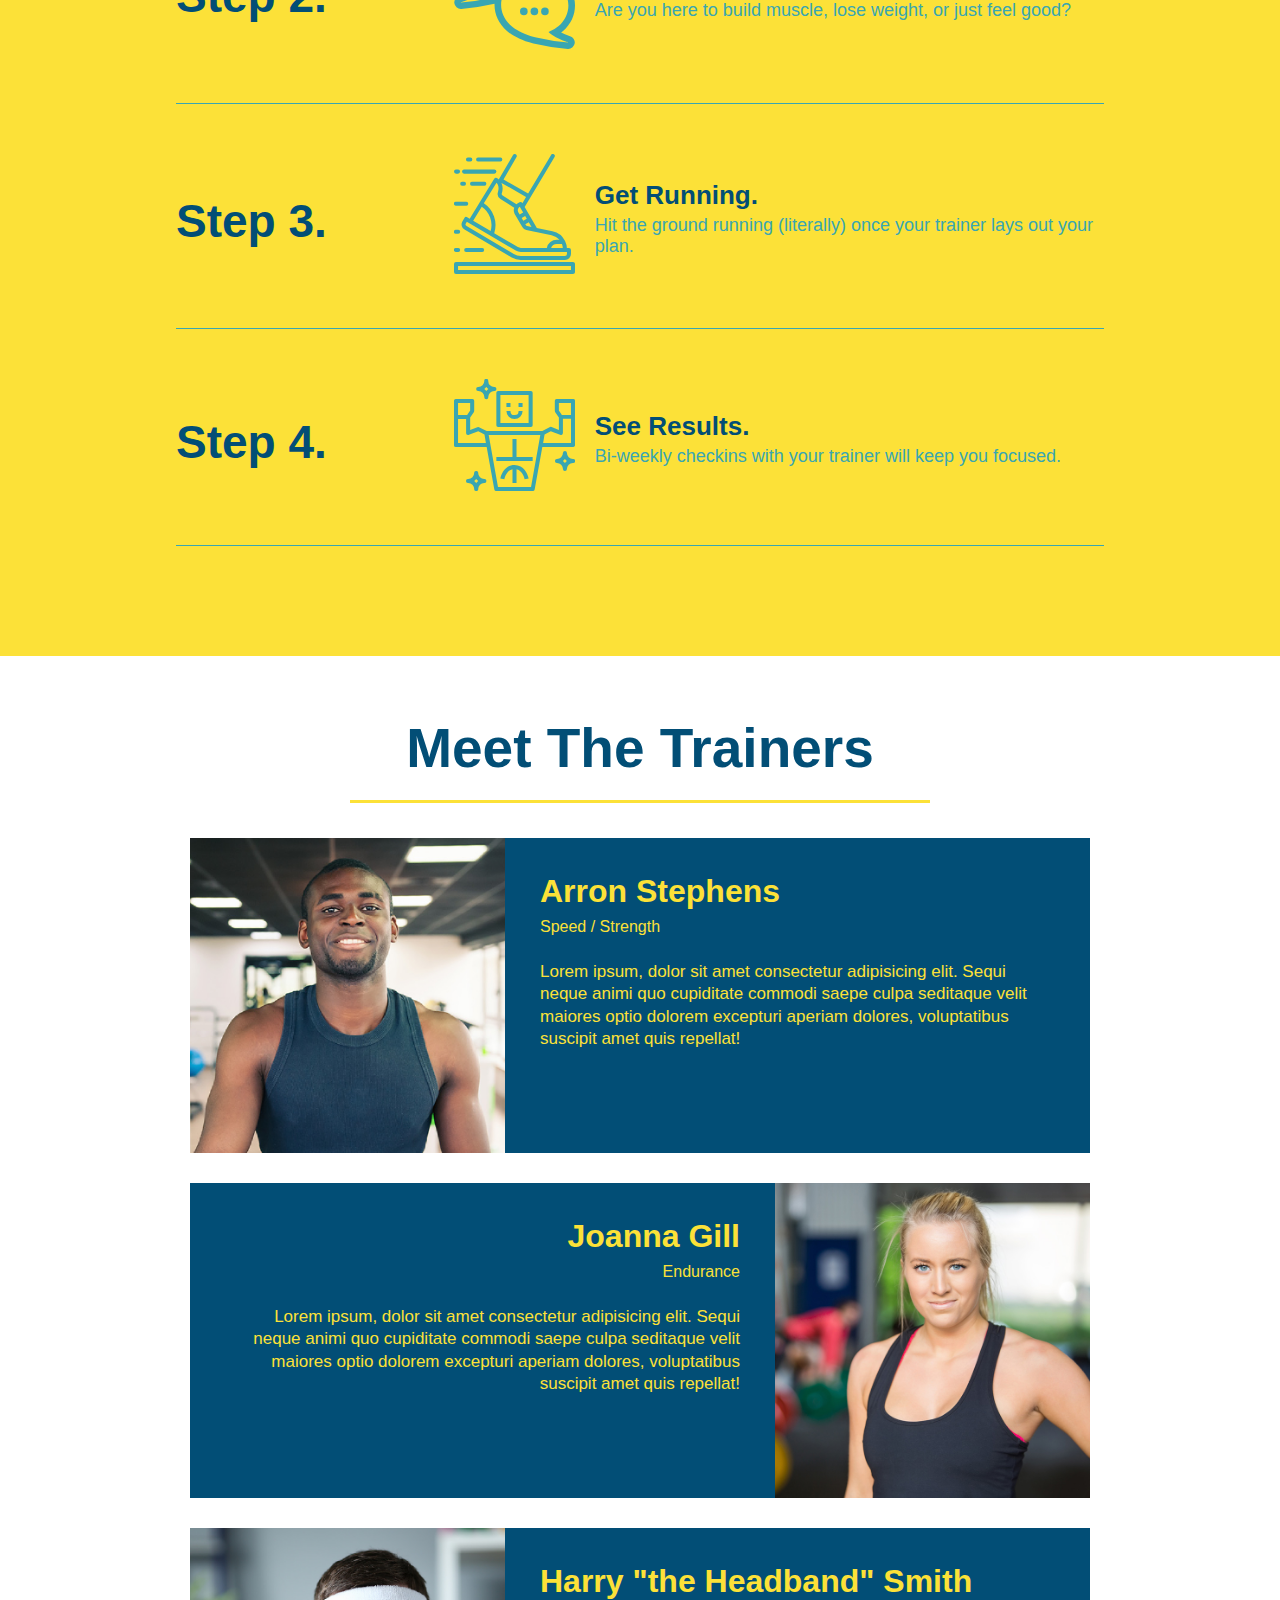
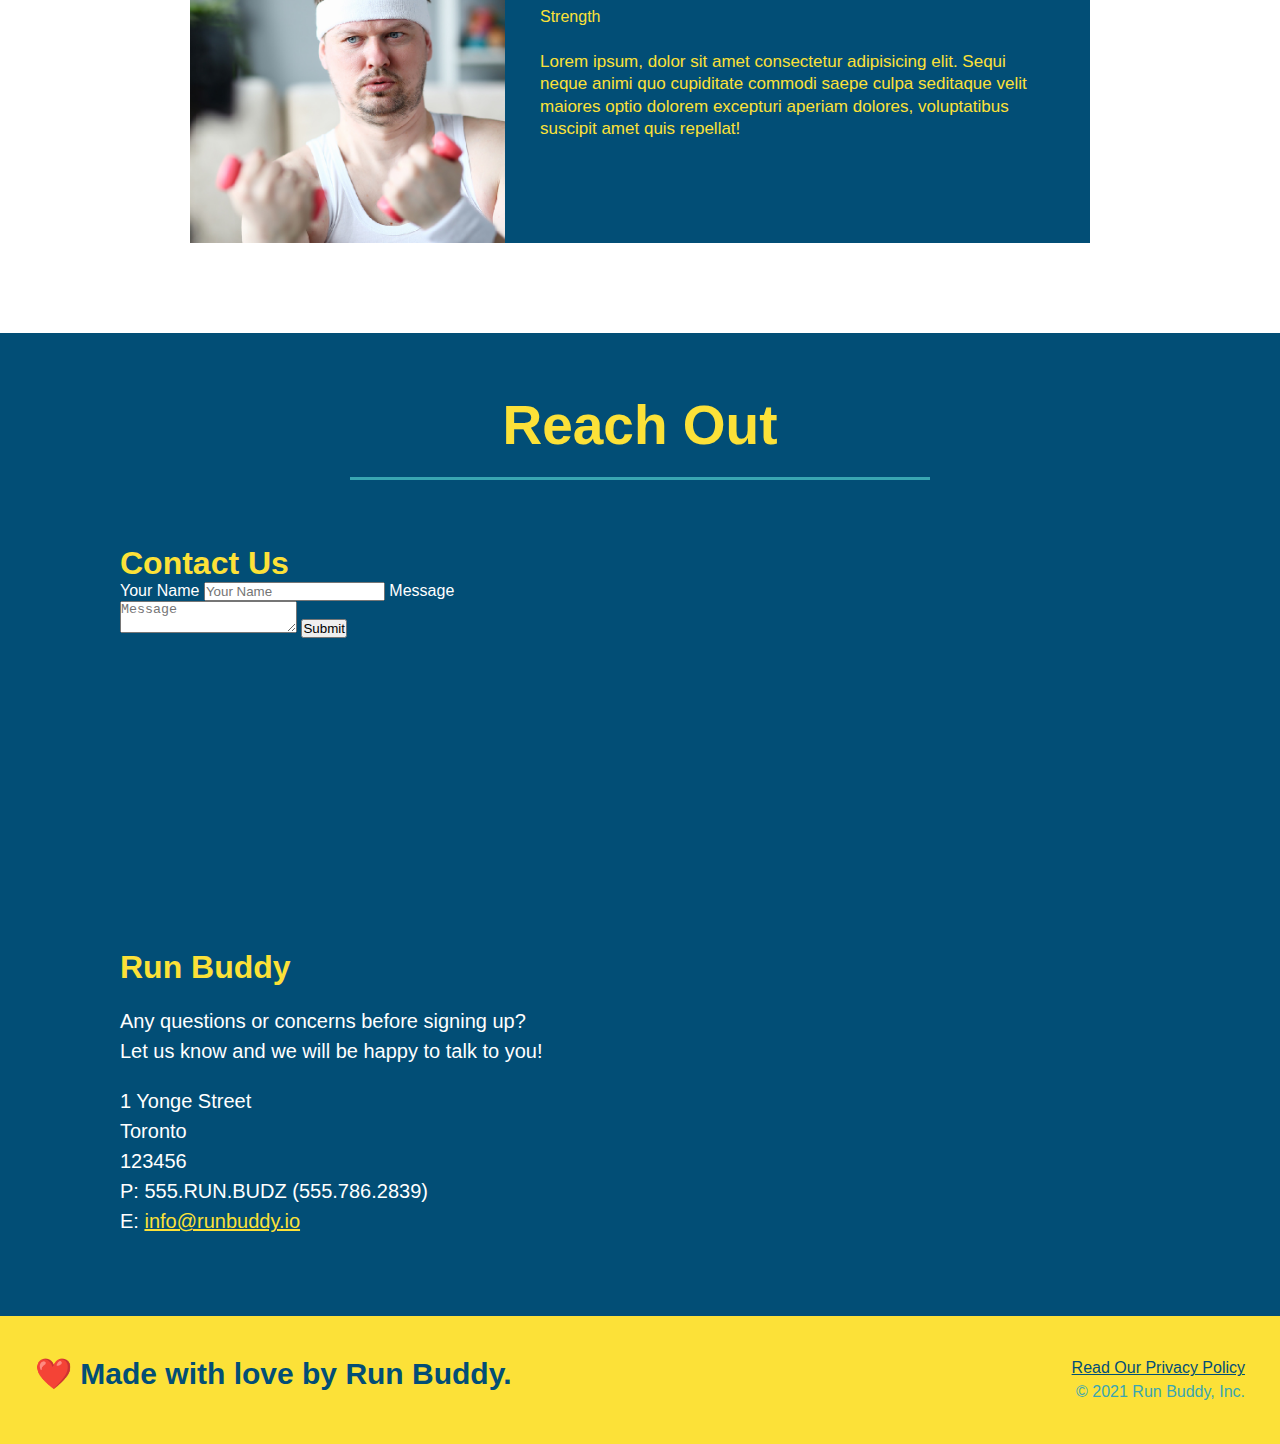
==== commit 71c3cc61: "add flexbox to the steps" ====
--- a/index.html
+++ b/index.html
@@ -91,30 +91,58 @@
                     What You Do
                 </h2>
             </div>
-            <div>
-                <!-- insert this img element-->
-                <img src="./assets/images/step-1.svg" alt="" />
-                <h3>Step 1: <span>Fill Out the Form Above.</span></h3>
-                <p>You're already here, so why not?</p>
-            </div>
-
-            <div>
-                <img src="./assets/images/step-2.svg" alt="" />
-                <h3>Step 2: <span>Consult with One of Our Trainers.</span></h3>
-                <p>Are you here to build muscle, lose weight, or just feel good?</p>
-              </div>
-            
-              <div>
-                <img src="./assets/images/step-3.svg" alt=""/>
-                <h3>Step 3: <span>Get Running.</span></h3>
-                <p>Hit the ground running (literally) once your trainer lays out your plan.</p>
-              </div>
-            
-              <div>
-                <img src="./assets/images/step-4.svg" alt="" />
-                <h3>Step 4: <span>See Results.</span></h3>
-                <p>Bi-weekly checkins with your trainer will keep you focused</p>
-              </div>
+
+            <div class="step">
+                <h3>Step 1.</h3>
+                <div class="step-info">
+                   <div class="step-img">
+                       <img src="./assets/images/step-1.svg" alt="" />
+                   </div>
+                   <div class="step-text">
+                       <h4>Fill Out The Form Above</h4>
+                       <p>You're already here, so why not?</p>
+                   </div>
+                </div>
+            </div>
+
+            <div class="step">
+                <h3>Step 2.</h3> 
+                <div class="step-info">
+                    <div class="step-img">
+                        <img src="./assets/images/step-2.svg" alt="" />
+                    </div>
+                    <div class="step-text">
+                        <h4>Consult with One of Our Trainers.</h4>
+                        <p>Are you here to build muscle, lose weight, or just feel good?</p>
+                    </div>
+                </div> 
+            </div>
+
+            <div class="step">
+                <h3>Step 3.</h3>
+                <div class="step-info">
+                    <div class="step-img">
+                        <img src="./assets/images/step-3.svg" alt=""/>
+                    </div>
+                    <div class="step-text">
+                        <h4>Get Running.</h4>
+                        <p>Hit the ground running (literally) once your trainer lays out your plan.</p>
+                    </div>
+                </div>
+            </div>
+
+            <div class="step">
+                <h3>Step 4.</h3>
+                <div class="step-info">
+                    <div class="step-img">
+                        <img src="./assets/images/step-4.svg" alt=""/>
+                    </div>
+                    <div class="step-text">
+                        <h4>See Results.</h4>
+                        <p>Bi-weekly checkins with your trainer will keep you focused.</p>
+                    </div>
+                </div>
+            </div>
 
         </section>
     
--- a/assets/css/style.css
+++ b/assets/css/style.css
@@ -1,16 +1,17 @@
+/* Overall styles applicable for the whole web-page. */
 * {
     margin: 0;
     padding: 0;
     box-sizing: border-box;
 }
 
+/* styles for the body of the web-page*/
 body {
-    /* more on this crazy alphanumerical value in a minute! */
     color: #39a6b2;
     font-family: Helvetica, Arial, sans-serif;
   }
 
-/* apply styles to <header> */
+/* styles for Header Element and its components */
 header {
     display: flex;
     justify-content: space-between;
@@ -49,46 +50,22 @@
     font-size: 1.55vw;
 }
 
-footer {
-    display: flex;
-    justify-content: space-between;
-    flex-wrap: wrap;
-    background: #fce138;
-    width: 100%;
-    padding: 40px 35px;
-}
-
-footer h2 {
-    color: #024e76;
-    font-size: 30px;
-    margin: 0
-}
-
-footer div {
-    line-height: 1.5;
-    text-align: right;   
-}
-
-footer a {
-    color: #024e76
-}
-
+/* styles to all the section elements */
 section {
     padding: 60px
 }
 
-/* Hero Style Start */
+/* styles for Class = hero */
 .hero {
     background-image: url("../images/hero-bg.jpeg");
-    /*height: 600px;*/ 
     background-size: cover;
     background-position: center;
-    /*position: relative*/;
     display: flex;
     justify-content: center;
     flex-wrap: wrap;
 }
 
+/*styles for the Class = hero-cta within hero */
 .hero-cta {
     width: 35%;
     text-align: right;
@@ -104,18 +81,16 @@
     color: #fce138;
 }
 
+/*styles for class=hero-form within hero */
 .hero-form {
     color: #024e76;
     background-color: #fce138;
     padding: 20px;
     width: 40%;
     margin: 3.5%;
-    /*width: 500px;*/
     border: solid 3px #024e76;
-    /*position: absolute;*/
-    /*bottom: 120px;*/
-    /*right: 140px;*/
-}
+}
+
 .hero-form h3 {
     font-size: 24px;
     margin: 0px;
@@ -123,6 +98,19 @@
 .hero-form p {
     margin: 5px 0px 15px 0px;
 }
+
+.hero-form label {
+    margin: 5px;
+}
+
+.hero-form button {
+    color: #fce138;
+    background-color: #024e76;
+    border: none;
+    padding: 10px 20px;
+    font-size: 16px;
+  }
+
 .form-input {
     border: 1px solid #024e76;
     display: block;
@@ -132,99 +120,78 @@
     width: 100%;
     margin-bottom: 15px;
 }
-.hero-form label {
-    margin: 5px;
-}
-.hero-form button {
-    color: #fce138;
-    background-color: #024e76;
-    border: none;
-    padding: 10px 20px;
-    font-size: 16px;
-  }
-/* Hero Style End */
-
-/* What We Do - Style Start */
-/*.intro{
-    text-align: center;
-}*/
-
-/* this has been replaced with "CSS rules for section headings" below
-.intro h2{
-    font-size: 55px;
-    color: #024e76;
-    margin-bottom: 35px;
-    padding: 0 100px 20px 100px;
-    border-bottom: 3px solid  #fce138;
-    /*this reduces the size of the bottom-border adequately
-    display: inline-block;
-}*/
-
+
+/* styles for section-id = what-we-do */
 
 .intro p{
     line-height: 1.7;
     color: #39a6b2;
     width: 80%;
     font-size: 20px;
-    /* alternative to margin style used below */
-    /* display: inline-block; */
-   
-    /*the below style works only to horizontaly center element not vertically center it*/
     margin: 0 auto;
     text-align: center;
 }
-/* What We Do - Style End */
-
-/*What You Do - Style Start */
+
+/* styles for section-id = what-you-do */
 
 .steps {
-    /*text-align: center;*/
     background: #fce138;
 }
 
-.steps div {
-    margin-bottom: 80px;
-}
-
-.steps img {
-    width: 15%;
-    margin: 10px 0;
-}
-
-.steps h3 {
+.step {
+    margin: 50px auto;
+    padding-bottom: 50px;
+    width: 80%;
+    border-bottom: 1px solid #39a6b2;
+    display: flex;
+    flex-wrap: wrap;
+    align-items: center;
+    justify-content: space-between;
+}
+
+.step h3 {
     color:#024e76;
     font-size: 46px;
-    margin-top: 10px
-}
-
-.steps p {
+    margin-top: 10px;
+    flex: 1 30%
+}
+
+.step-info {
+    display: flex;
+    flex-wrap: wrap;
+    align-items: center;
+    flex: 2 70%;
+}
+
+.step-img {
+    flex: 1 12%;
+    margin-right: 20px;
+}
+
+.step-img img {
+    max-width: 100%;
+}
+
+.step-text {
+    flex: 12;
+}
+
+.step-text h4 {
+    font-size: 26px;
+    line-height: 1.5;
+    color: #024e76;
+}
+
+.step-text p {
     color: #39a6b2;
-    font-size: 23px;
-}
-
-.steps span {
-    font-size: 38px;
-}
-
-/*
-.steps h2{
-    font-size: 55px;
-    color: #024e76;
-    margin-bottom: 35px;
-    padding: 0 100px 20px 100px;
-    border-bottom: 3px solid #39a6b2;
-    display: inline-block;
-}
-*/
-
-/* CSS rules for section headings - Start */
+    font-size: 18px;
+}
+
+/* CSS rules for section headings */
 .section-title{
     font-size: 55px;
     color: #024e76;
-    /*margin-bottom: 35px;*/
-    /*padding: 0 100px 20px 100px;*/
     border-bottom: 3px solid;
-    /*display: inline-block;*/
     padding-bottom: 20px;
     text-align: center;
     margin: 0 auto 35px auto;
@@ -238,20 +205,14 @@
 .secondary-border{
     border-color: #39a6b2
 }
-/* CSS rules for section headings - End */
-
-/* Styles for Meet the Trainers Section - Start */
-
-.trainers {
-    /*text-align: center;*/
-}
+
+/* styles for section-id = your-trainers */
 
 .trainer {
     width: 900px;
     margin: 0 auto 30px auto;
     background: #024e76;
     color: #fce138;
-    /* the below line is required since we have floated all the elements inside this parent element */
     overflow: auto;
 }
 
@@ -285,7 +246,6 @@
 /* Reach Out Section Style begins */
 
 .contact{
-    /*text-align: center;*/
     background-color:#024e76;
 }
 
@@ -323,6 +283,34 @@
     color: #fce138;
 }
 
+/* styles for footer section */
+
+footer {
+    display: flex;
+    justify-content: space-between;
+    flex-wrap: wrap;
+    background: #fce138;
+    width: 100%;
+    padding: 40px 35px;
+}
+
+footer h2 {
+    color: #024e76;
+    font-size: 30px;
+    margin: 0
+}
+
+footer div {
+    line-height: 1.5;
+    text-align: right;   
+}
+
+footer a {
+    color: #024e76
+}
+
+/* Utility styles */ 
+
 .text-left {
     text-align: left;
 }
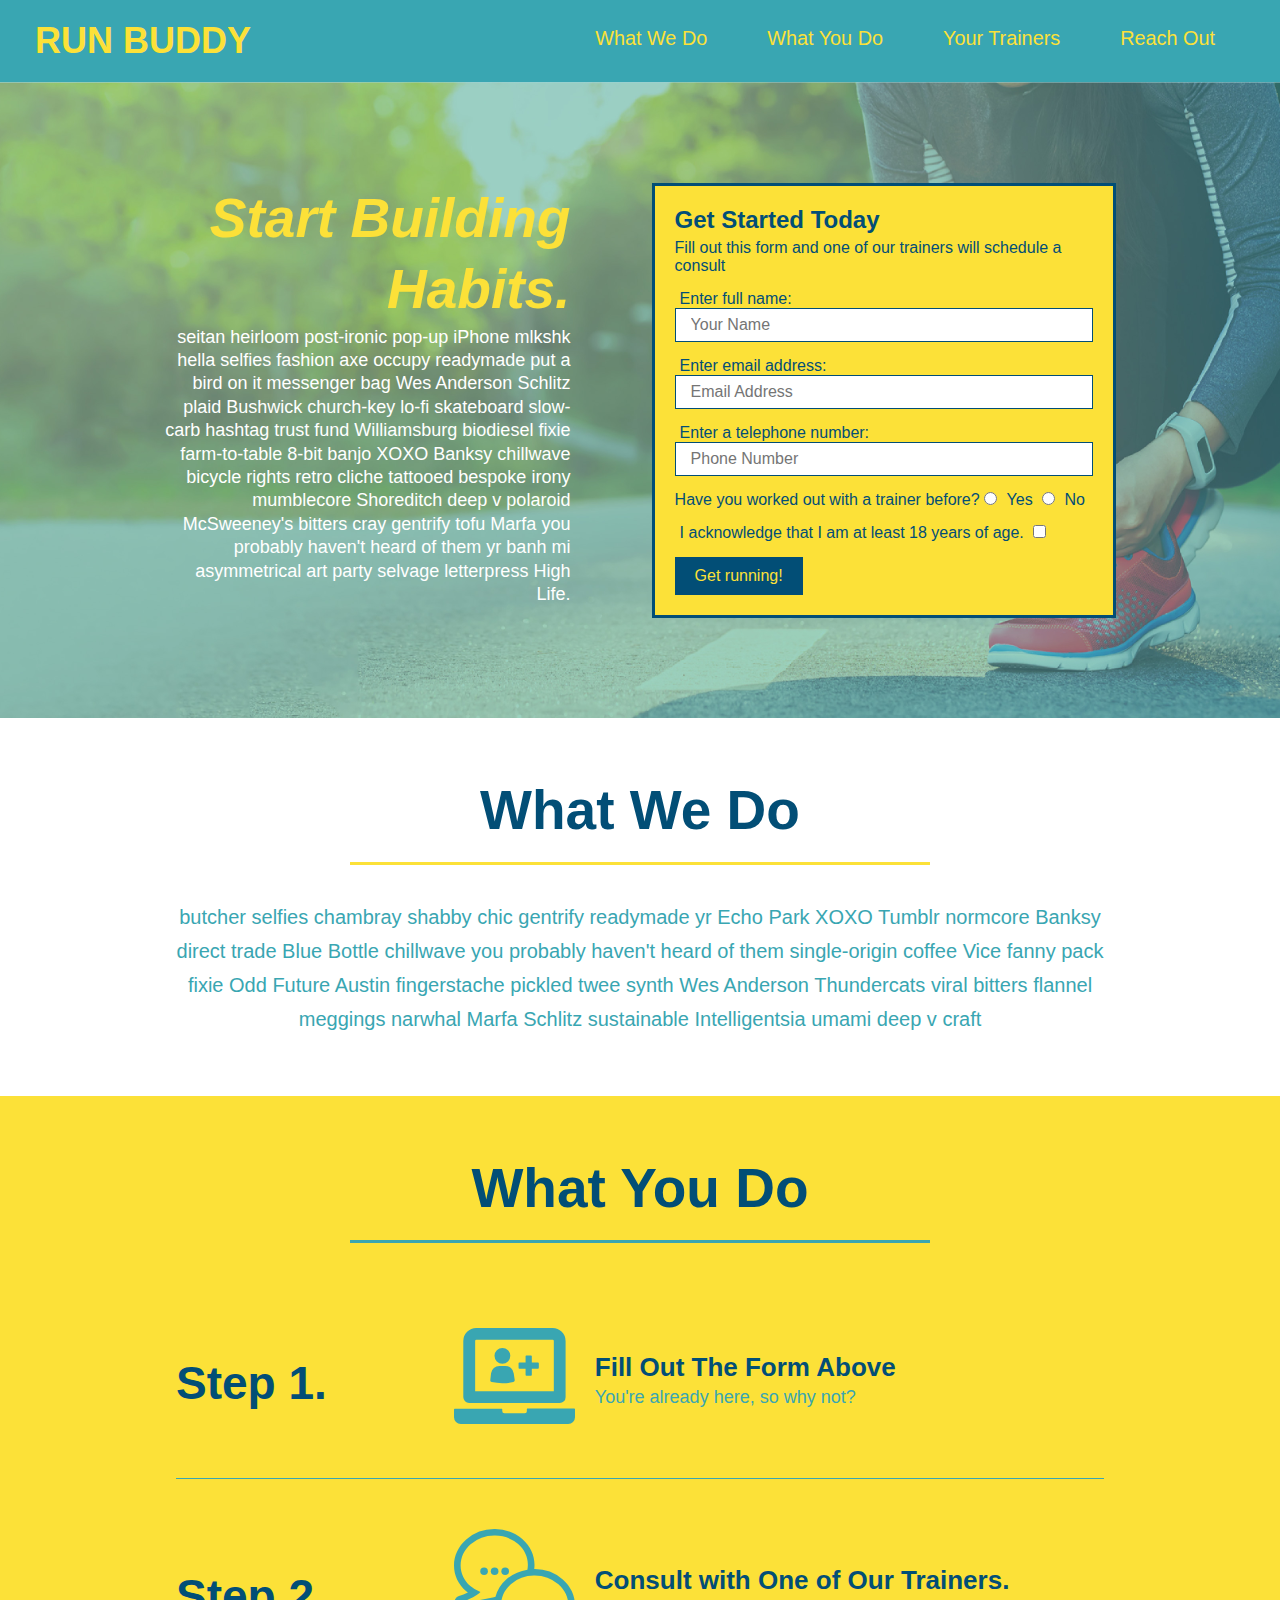
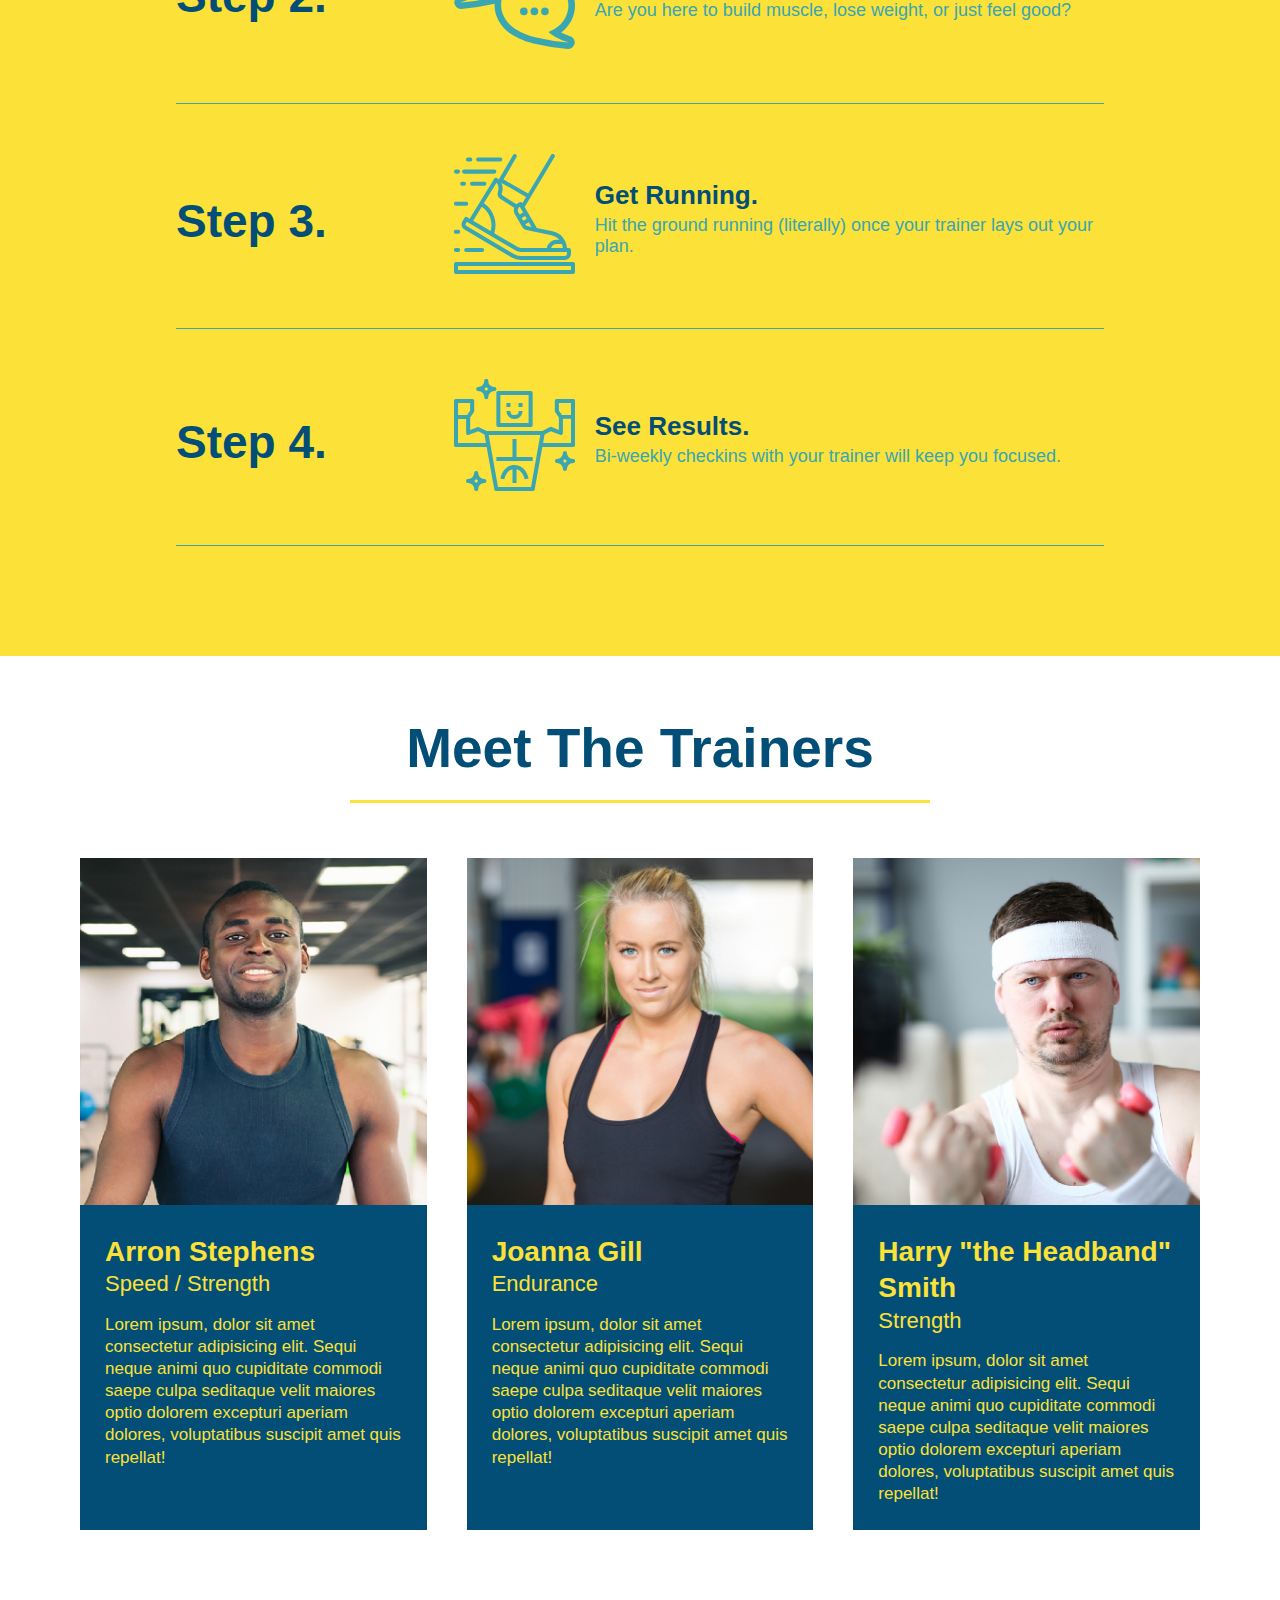
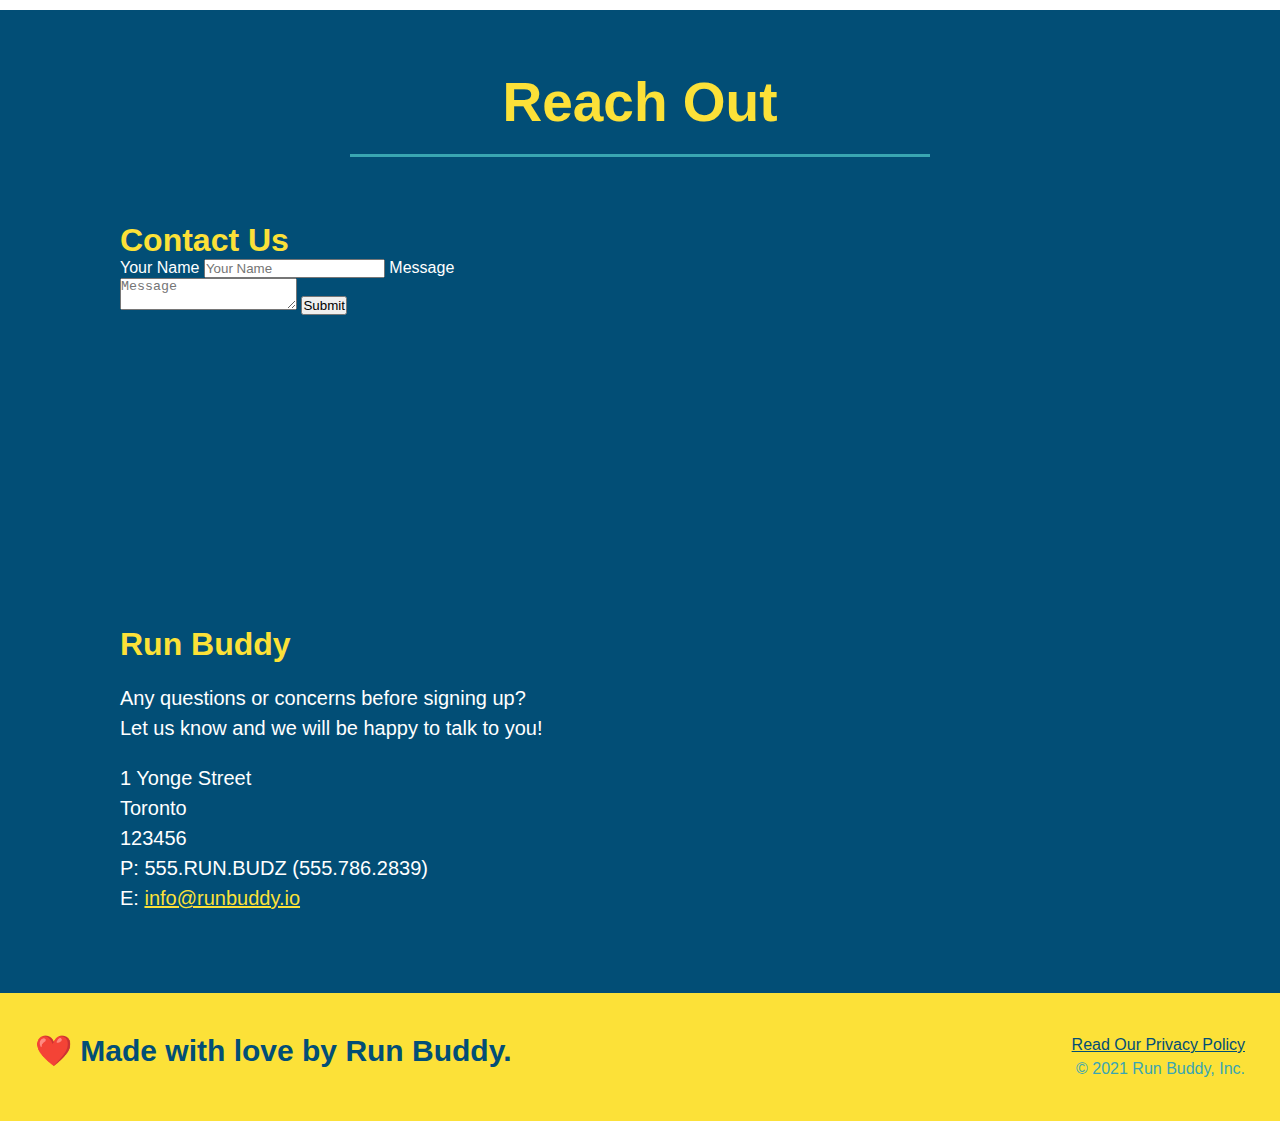
==== commit a99f3e88: "add flexbox to the trainers" ====
--- a/index.html
+++ b/index.html
@@ -147,42 +147,47 @@
         </section>
     
         <!-- "meet the trainers" section -->
-        <section id="your-trainers" class="trainers">
+        <section id="your-trainers">
             <div class="flex-row">
                 <h2 class="section-title primary-border">
                     Meet The Trainers
                 </h2>
             </div>
+
+            <div class="trainers">
                 <article class="trainer">
-                <img src="assets/images/trainer-1.jpg" alt="Arron Stephens in his workout clothes, ready to pump iron"/>
-                <div class="trainer-bio text-left">
-                    <h3>Arron Stephens</h3>
-                    <h4>Speed / Strength</h4>
-                    <p>
-                        Lorem ipsum, dolor sit amet consectetur adipisicing elit. Sequi neque animi quo cupiditate commodi saepe culpa seditaque velit maiores optio dolorem excepturi aperiam dolores, voluptatibus suscipit amet quis repellat!
-                    </p>
-                </div>
-            </article>
-            <article class="trainer">
-                <div class="trainer-bio text-right">
-                    <h3>Joanna Gill</h3>
-                    <h4>Endurance</h4>
-                    <p>
-                        Lorem ipsum, dolor sit amet consectetur adipisicing elit. Sequi neque animi quo cupiditate commodi saepe culpa seditaque velit maiores optio dolorem excepturi aperiam dolores, voluptatibus suscipit amet quis repellat!
-                    </p>
-                </div>
-                <img src="assets/images/trainer-2.jpg" alt="Joanna Gill cooling off after a workout"/>
-            </article>
-            <article class="trainer">
-                <img src="assets/images/trainer-3.jpg" alt= "Harry Smith wearing a headband and lifting comically small pink weights"/>
-                <div class="trainer-bio text-left">
-                    <h3>Harry "the Headband" Smith</h3>
-                    <h4>Strength</h4>
-                    <p>
-                        Lorem ipsum, dolor sit amet consectetur adipisicing elit. Sequi neque animi quo cupiditate commodi saepe culpa seditaque velit maiores optio dolorem excepturi aperiam dolores, voluptatibus suscipit amet quis repellat!
-                    </p>
-                </div>
-            </article>
+                    <img src="assets/images/trainer-1.jpg" alt="Arron Stephens in his workout clothes, ready to pump iron"/>
+                    <div class="trainer-bio">
+                        <h3 class="trainer-name">Arron Stephens</h3>
+                        <h4 class="trainer-role">Speed / Strength</h4>
+                        <p>
+                            Lorem ipsum, dolor sit amet consectetur adipisicing elit. Sequi neque animi quo cupiditate commodi saepe culpa seditaque velit maiores optio dolorem excepturi aperiam dolores, voluptatibus suscipit amet quis repellat!
+                        </p>
+                    </div>
+                </article>
+
+                <article class="trainer">
+                    <img src="assets/images/trainer-2.jpg" alt="Joanna Gill cooling off after a workout"/>
+                    <div class="trainer-bio">
+                        <h3 class="trainer-name">Joanna Gill</h3>
+                        <h4 class="trainer-role">Endurance</h4>
+                        <p>
+                            Lorem ipsum, dolor sit amet consectetur adipisicing elit. Sequi neque animi quo cupiditate commodi saepe culpa seditaque velit maiores optio dolorem excepturi aperiam dolores, voluptatibus suscipit amet quis repellat!
+                        </p>
+                    </div>
+                </article>
+
+                <article class="trainer">
+                    <img src="assets/images/trainer-3.jpg" alt= "Harry Smith wearing a headband and lifting comically small pink weights"/>
+                    <div class="trainer-bio">
+                        <h3 class="trainer-name">Harry "the Headband" Smith</h3>
+                        <h4 class="trainer-role">Strength</h4>
+                        <p>
+                            Lorem ipsum, dolor sit amet consectetur adipisicing elit. Sequi neque animi quo cupiditate commodi saepe culpa seditaque velit maiores optio dolorem excepturi aperiam dolores, voluptatibus suscipit amet quis repellat!
+                        </p>
+                    </div>
+                </article>
+            </div>
 
         </section> 
         
--- a/assets/css/style.css
+++ b/assets/css/style.css
@@ -208,39 +208,42 @@
 
 /* styles for section-id = your-trainers */
 
+.trainers {
+    width: 100%;
+    margin: 0 auto;
+    display: flex;
+    flex-wrap: wrap;
+    justify-content: space-around;
+}
+
 .trainer {
-    width: 900px;
-    margin: 0 auto 30px auto;
+    margin: 20px;
     background: #024e76;
     color: #fce138;
-    overflow: auto;
+    flex: 1;
 }
 
 .trainer img {
-    width: 35%;
-    float: left;
+    width: 100%;
 }
 
 .trainer-bio {
-    padding: 35px;
-    float:left;
-    width: 65%;
+    padding: 25px;
+    line-height: 1.3;
 }
 
 .trainer-bio h3 {
-    font-size: 32px;
-    margin-bottom: 8px;
+    font-size: 28px;
 }
 
 .trainer-bio h4 {
     font-weight: lighter;
-    font-size: 26;
-    margin-bottom: 25px;
+    font-size: 22px;
+    margin-bottom: 15px;
 }
 
 .trainer-bio p {
     font-size: 17px;
-    line-height: 1.3;
 }
 
 /* Reach Out Section Style begins */
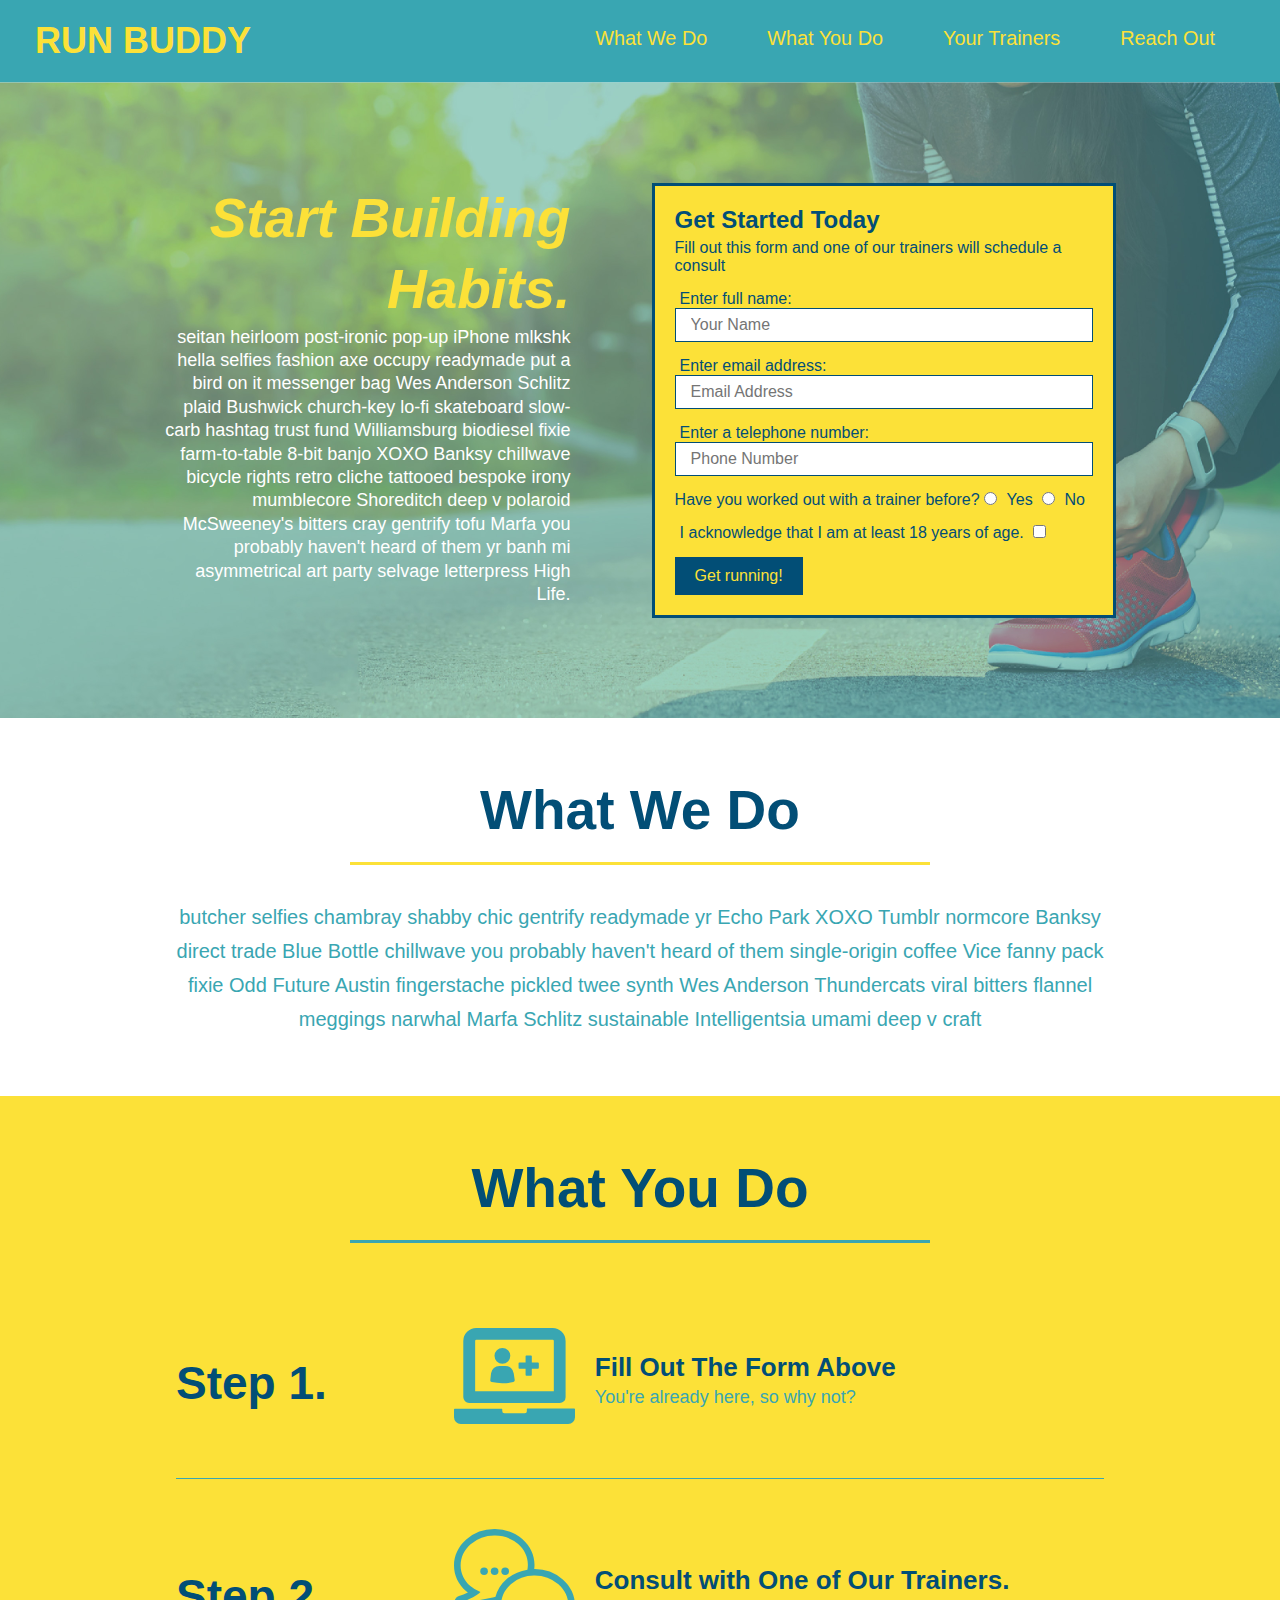
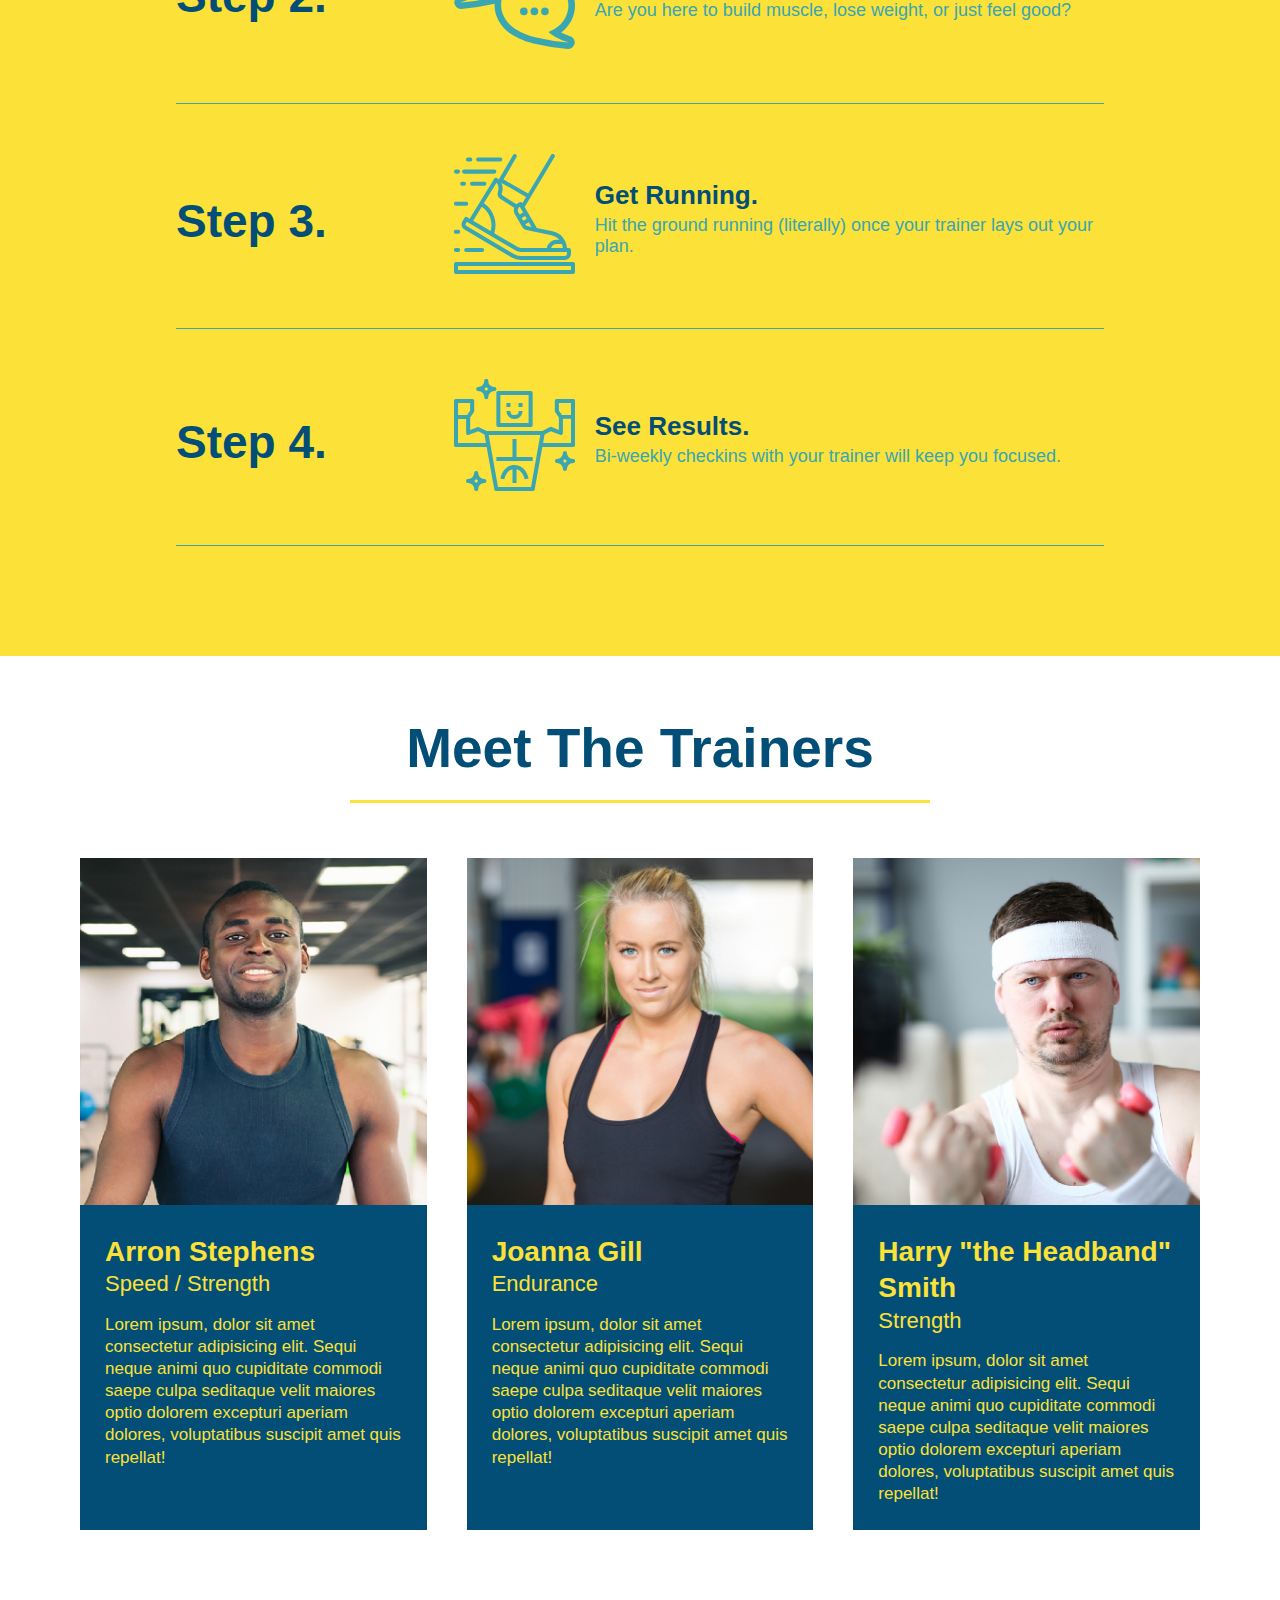
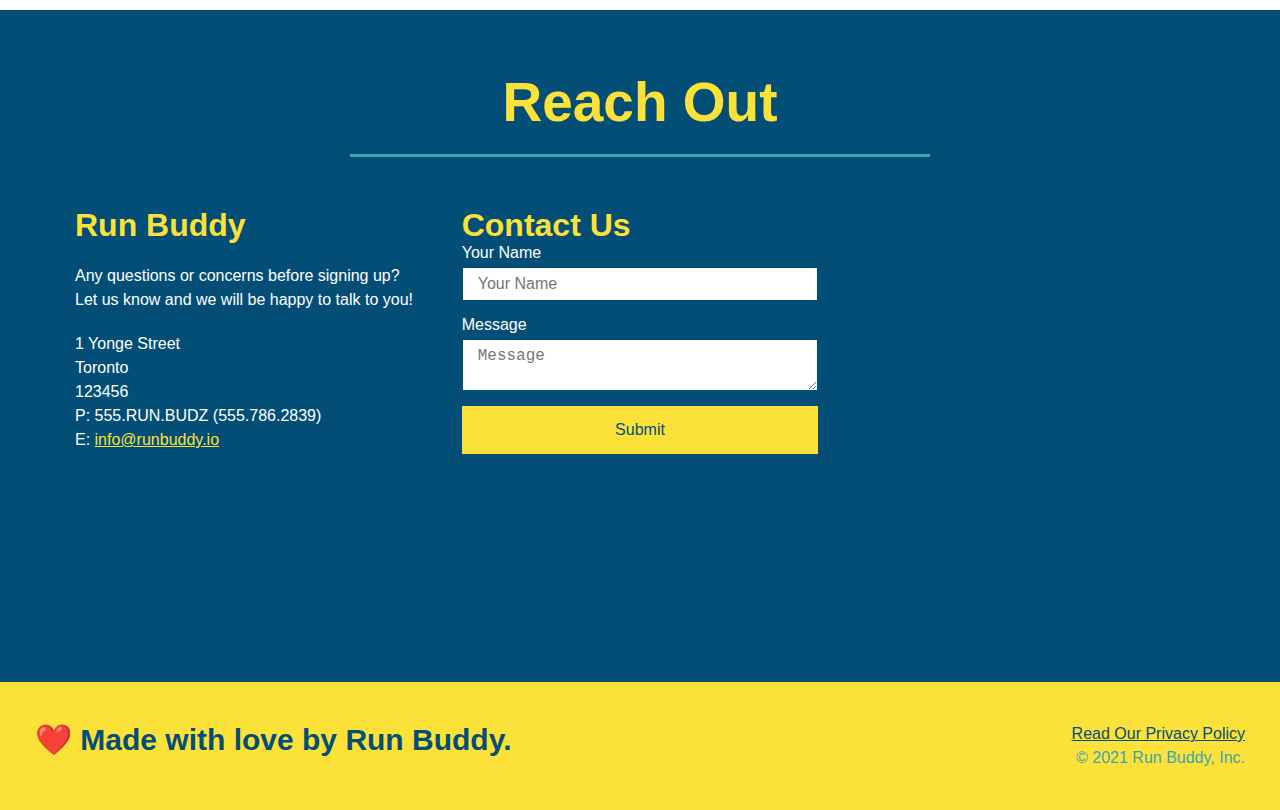
==== commit 90ae8b92: "add flexbox to reach-out section" ====
--- a/index.html
+++ b/index.html
@@ -193,29 +193,15 @@
         
         <!-- "reach out" section-->
         <section id="reach-out" class=contact> 
+            
             <div class="flex-row">
                 <h2 class="section-title secondary-border">
                     Reach Out
                 </h2>
             </div>
+            
             <div class="contact-info">
-                <div class="contact-form">
-                    <h3>Contact Us</h3>
-                    <form>
-                        <label for='contact-name'>Your Name</label>
-                        <input type='text' id='contact-name' placeholder="Your Name"/>
-
-                        <label for='contact-message'>Message</label>
-                        <textarea id='contact-message' placeholder="Message"></textarea>
-
-                        <button type="submit">Submit</button>
-                    </form>
-                </div>
-                <iframe src="https://www.google.com/maps/embed?pb=!1m18!1m12!1m3!1d2887.25200195585!2d-79.37637488425516!3d43.64292507912161!2m3!1f0!2f0!3f0!3m2!1i1024!2i768!4f13.1!3m3!1m2!1s0x89d4cb295c1d0cf3%3A0x1f29b0772fc15f3!2s1%20Yonge%20St%2C%20Toronto%2C%20ON%20M5E%201E5!5e0!3m2!1sen!2sca!4v1619100746296!5m2!1sen!2sca"
-                style="border:0;" 
-                allowfullscreen="" 
-                loading="lazy"></iframe>
-                
+
                 <div>
                     <h3>Run Buddy</h3>
                     <p>
@@ -231,8 +217,28 @@
                         E: <a href="mailto:info@runbuddy.io">info@runbuddy.io</a>
                     </address>
                 </div>
+
+                <div class="contact-form">
+                    <h3>Contact Us</h3>
+                    <form>
+                        <label for='contact-name'>Your Name</label>
+                        <input type='text' id='contact-name' placeholder="Your Name"/>
+
+                        <label for='contact-message'>Message</label>
+                        <textarea id='contact-message' placeholder="Message"></textarea>
+
+                        <button type="submit">Submit</button>
+                    </form>
+                </div>
+
+                <iframe src="https://www.google.com/maps/embed?pb=!1m18!1m12!1m3!1d2887.25200195585!2d-79.37637488425516!3d43.64292507912161!2m3!1f0!2f0!3f0!3m2!1i1024!2i768!4f13.1!3m3!1m2!1s0x89d4cb295c1d0cf3%3A0x1f29b0772fc15f3!2s1%20Yonge%20St%2C%20Toronto%2C%20ON%20M5E%201E5!5e0!3m2!1sen!2sca!4v1619100746296!5m2!1sen!2sca"
+                    style="border:0;" 
+                    allowfullscreen="" 
+                    loading="lazy">
+                </iframe>
                 
             </div>
+
         </section>
 
         <!-- footer -->
--- a/assets/css/style.css
+++ b/assets/css/style.css
@@ -256,17 +256,22 @@
     color: #fce138;
 }
 
+.contact-info {
+    display: flex;
+    justify-content: space-between;
+    flex-wrap: wrap;
+}
+
+.contact-info > * {
+    flex: 1;
+    margin: 15px;
+} 
+
 .contact-info iframe {
-    width: 400px;
     height: 400px;
 }
 
 .contact-info div {
-    width: 450px;
-    display: inline-block;
-    vertical-align: top;
-    text-align: left;
-    margin: 30px 0 0 60px;
     color: white;
 }
 
@@ -278,12 +283,33 @@
 .contact-info p, .contact-info address {
     margin: 20px 0;
     line-height: 1.5;
-    font-size: 20px;
+    font-size: 16px;
     font-style: normal;
 }
 
 .contact-info a {
     color: #fce138;
+}
+
+.contact-form input, .contact-form textarea {
+    border: 1px solid #024e76;
+    display: block;
+    padding: 7px 15px;
+    font-size: 16px;
+    color: #024e76;
+    width: 100%;
+    margin-bottom: 15px;
+    margin-top: 5px;
+}
+
+.contact-info button {
+    width: 100%;
+    border: none;
+    background: #fce138;
+    color: #024e76;
+    text-align: center;
+    padding: 15px 0;
+    font-size: 16px;
 }
 
 /* styles for footer section */
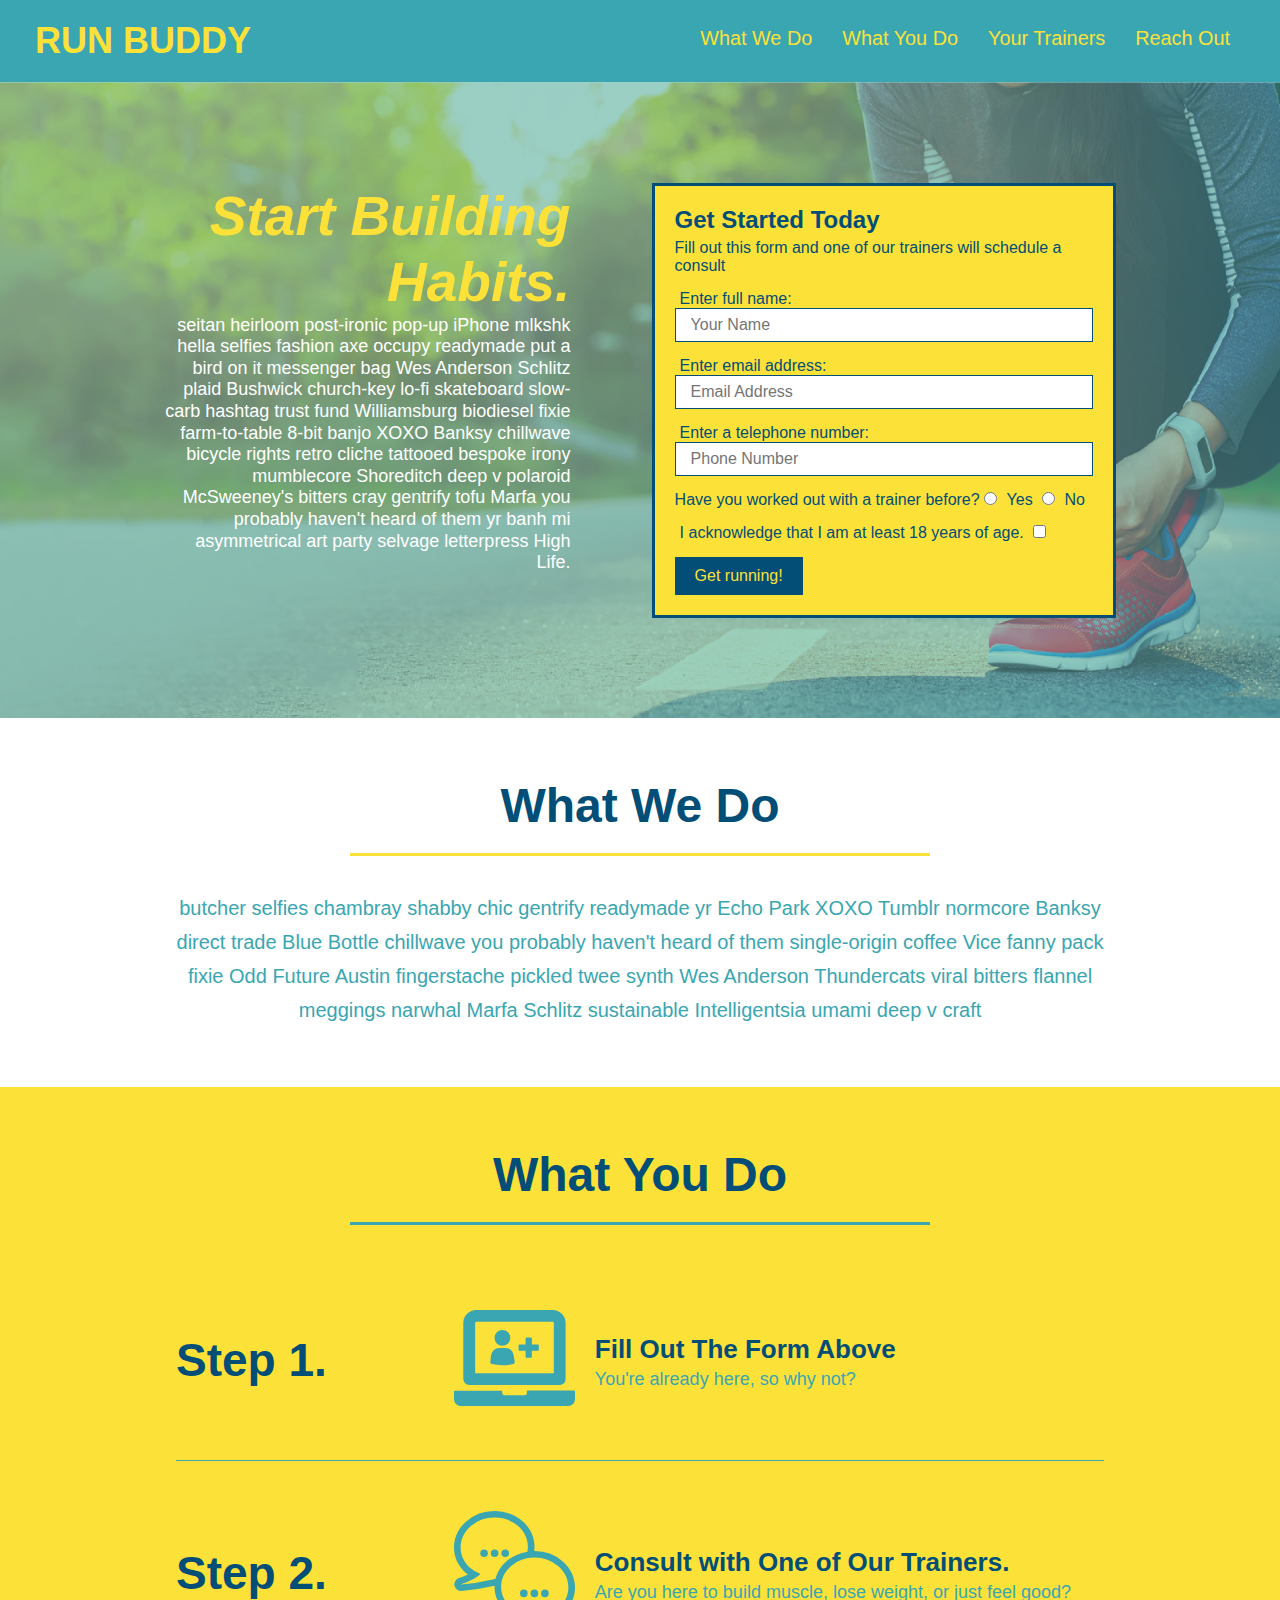
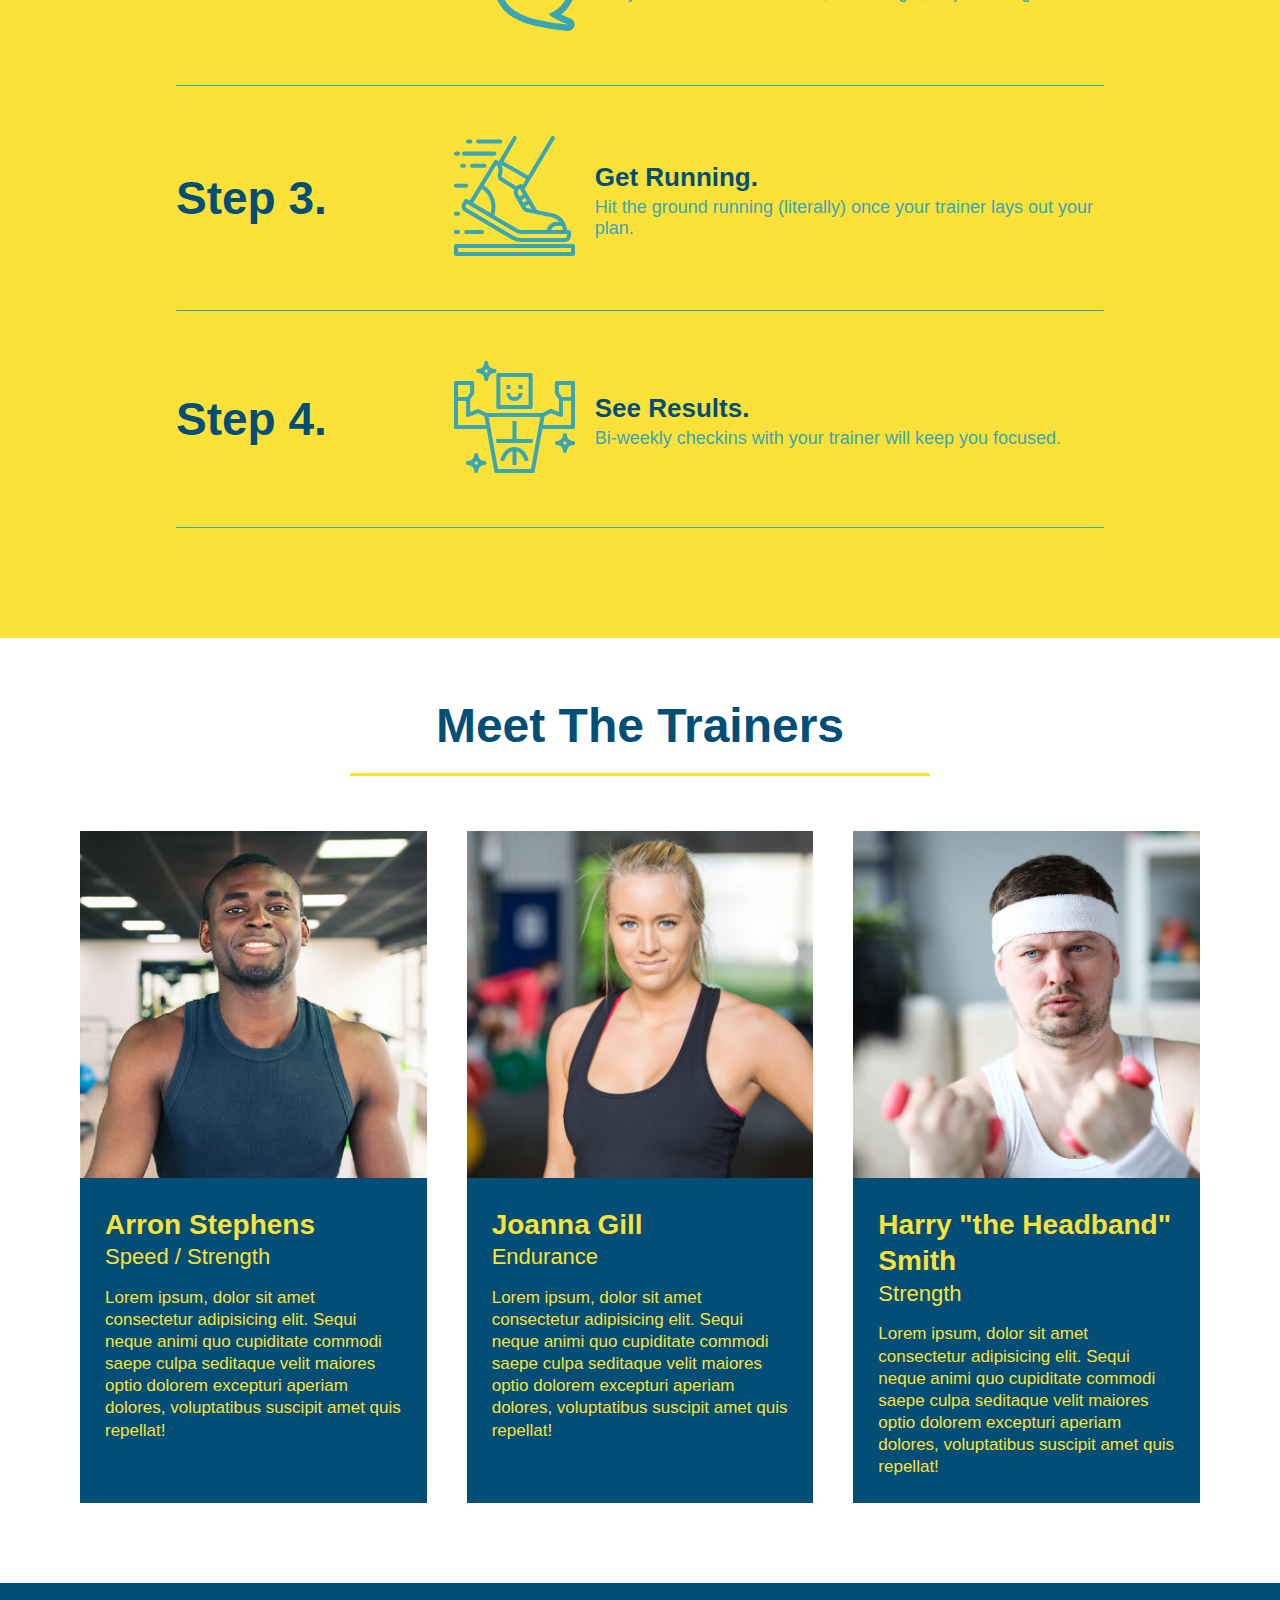
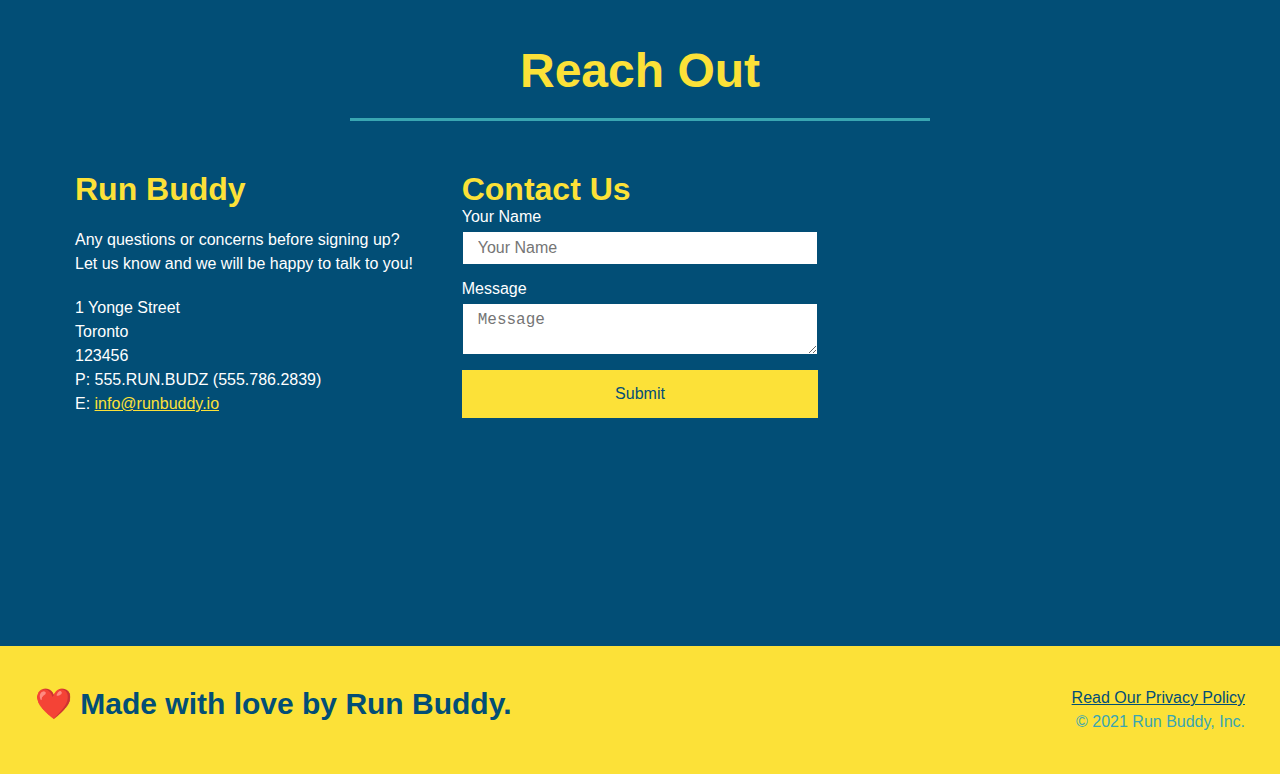
==== commit 3b7f7fb5: "add mediaquery shells for mobile responsiveness" ====
--- a/index.html
+++ b/index.html
@@ -3,6 +3,7 @@
 
     <head>
         <meta charset="UTF-8" />
+        <meta name="viewport" content="width=device-width, initial-scale=1.0" />
         <title>Run Buddy</title>
         <link rel="stylesheet" href="./assets/css/style.css" />
     </head>
--- a/assets/css/style.css
+++ b/assets/css/style.css
@@ -45,7 +45,7 @@
 }
 
 header nav ul li a {
-    margin: 0 30px;
+    padding: 10px 15px;
     font-weight: lighter;
     font-size: 1.55vw;
 }
@@ -63,6 +63,7 @@
     display: flex;
     justify-content: center;
     flex-wrap: wrap;
+    align-items: flex-start;
 }
 
 /*styles for the Class = hero-cta within hero */
@@ -72,7 +73,7 @@
     margin: 3.5%;
     color: #fff;
     font-size: 18px;
-    line-height: 1.3;
+    line-height: 1.2;
 }
 
 .hero-cta h2 {
@@ -152,7 +153,6 @@
 .step h3 {
     color:#024e76;
     font-size: 46px;
-    margin-top: 10px;
     flex: 1 30%
 }
 
@@ -189,7 +189,7 @@
 
 /* CSS rules for section headings */
 .section-title{
-    font-size: 55px;
+    font-size: 48px;
     color: #024e76;
     border-bottom: 3px solid;
     padding-bottom: 20px;
@@ -350,4 +350,19 @@
 
 .flex-row {
     display: flex;
+}
+
+/* MEDIA QUERY FOR SMALLER DESKTOP SCREENS AND SMALLER */
+@media screen and (max-width: 980px) {
+    
+}
+
+/* MEDIA QUERY FOR TABLETS AND SMALLLER */
+@media screen and (max-width: 768px) {
+    
+}
+
+/* MEDIA QUERY FOR MOBILE PHONES AND SMALLER */
+@media screen and (max-width: 575px) {
+  
 }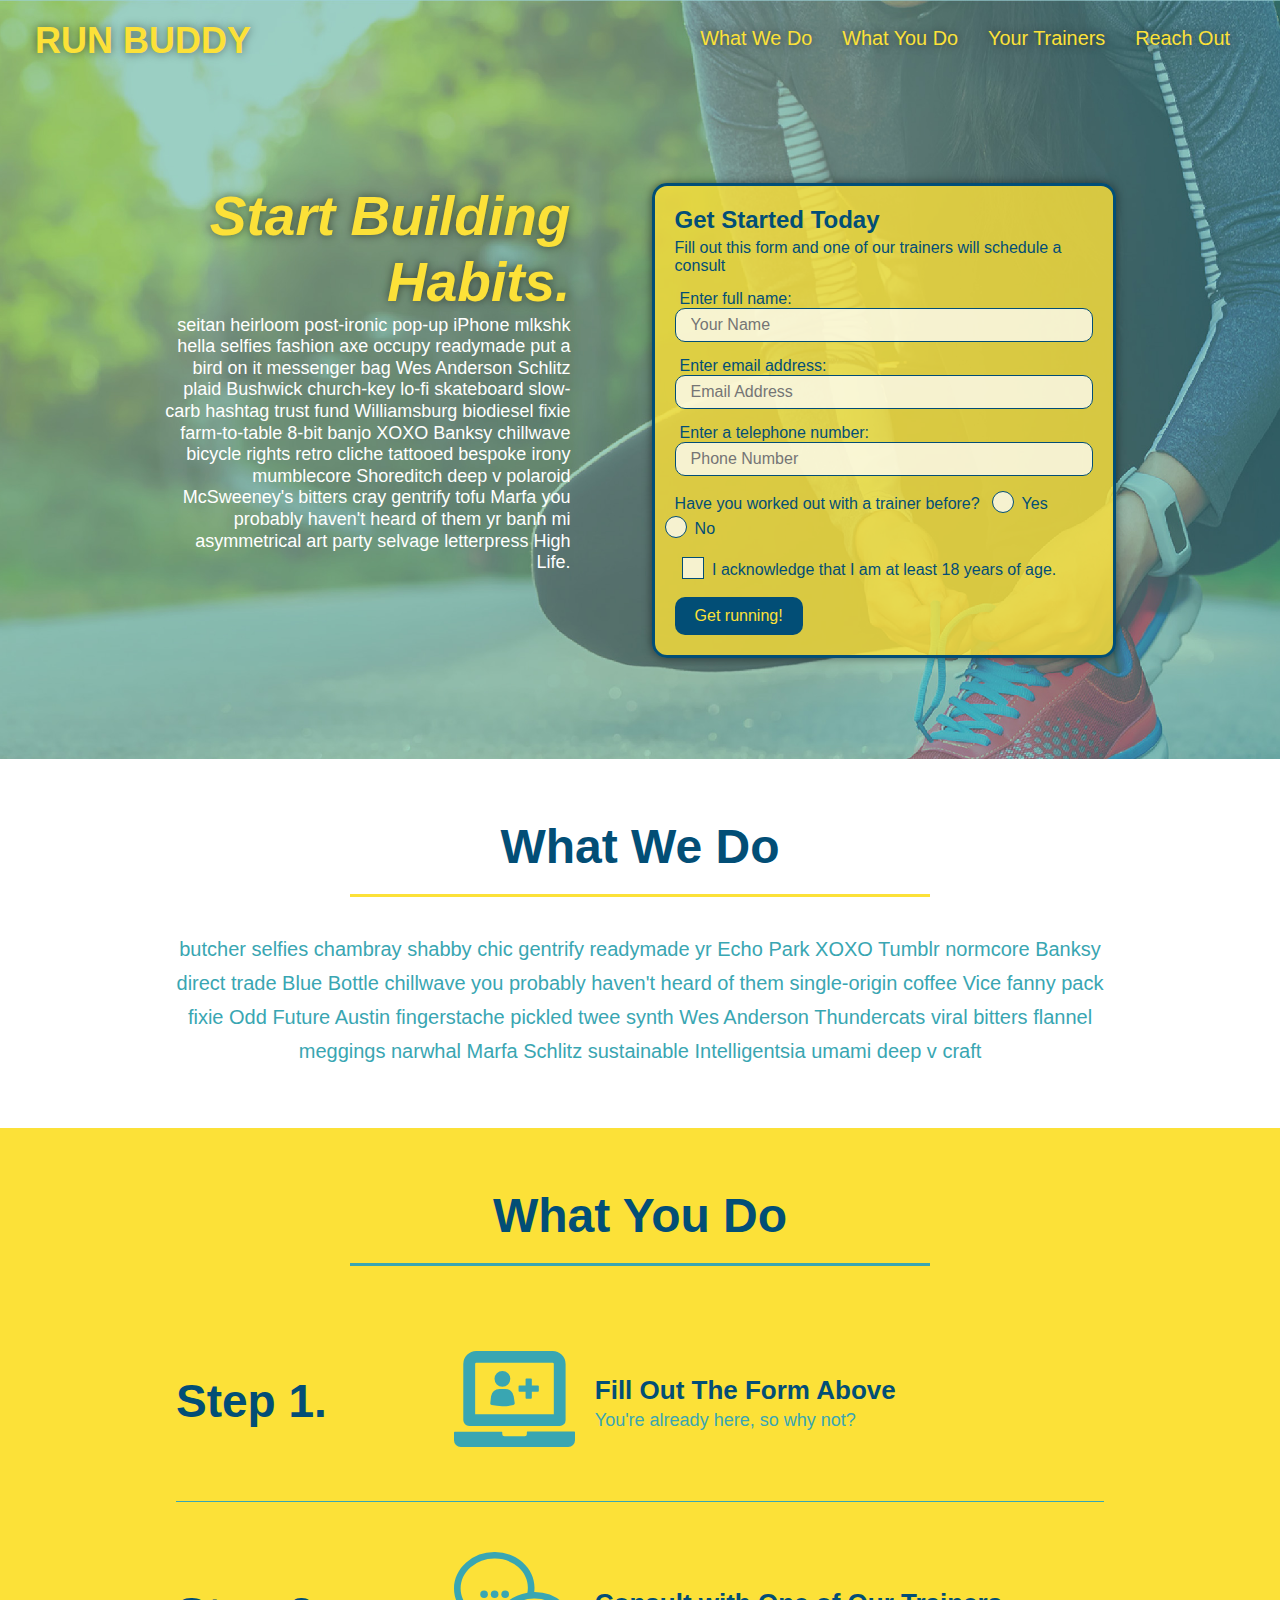
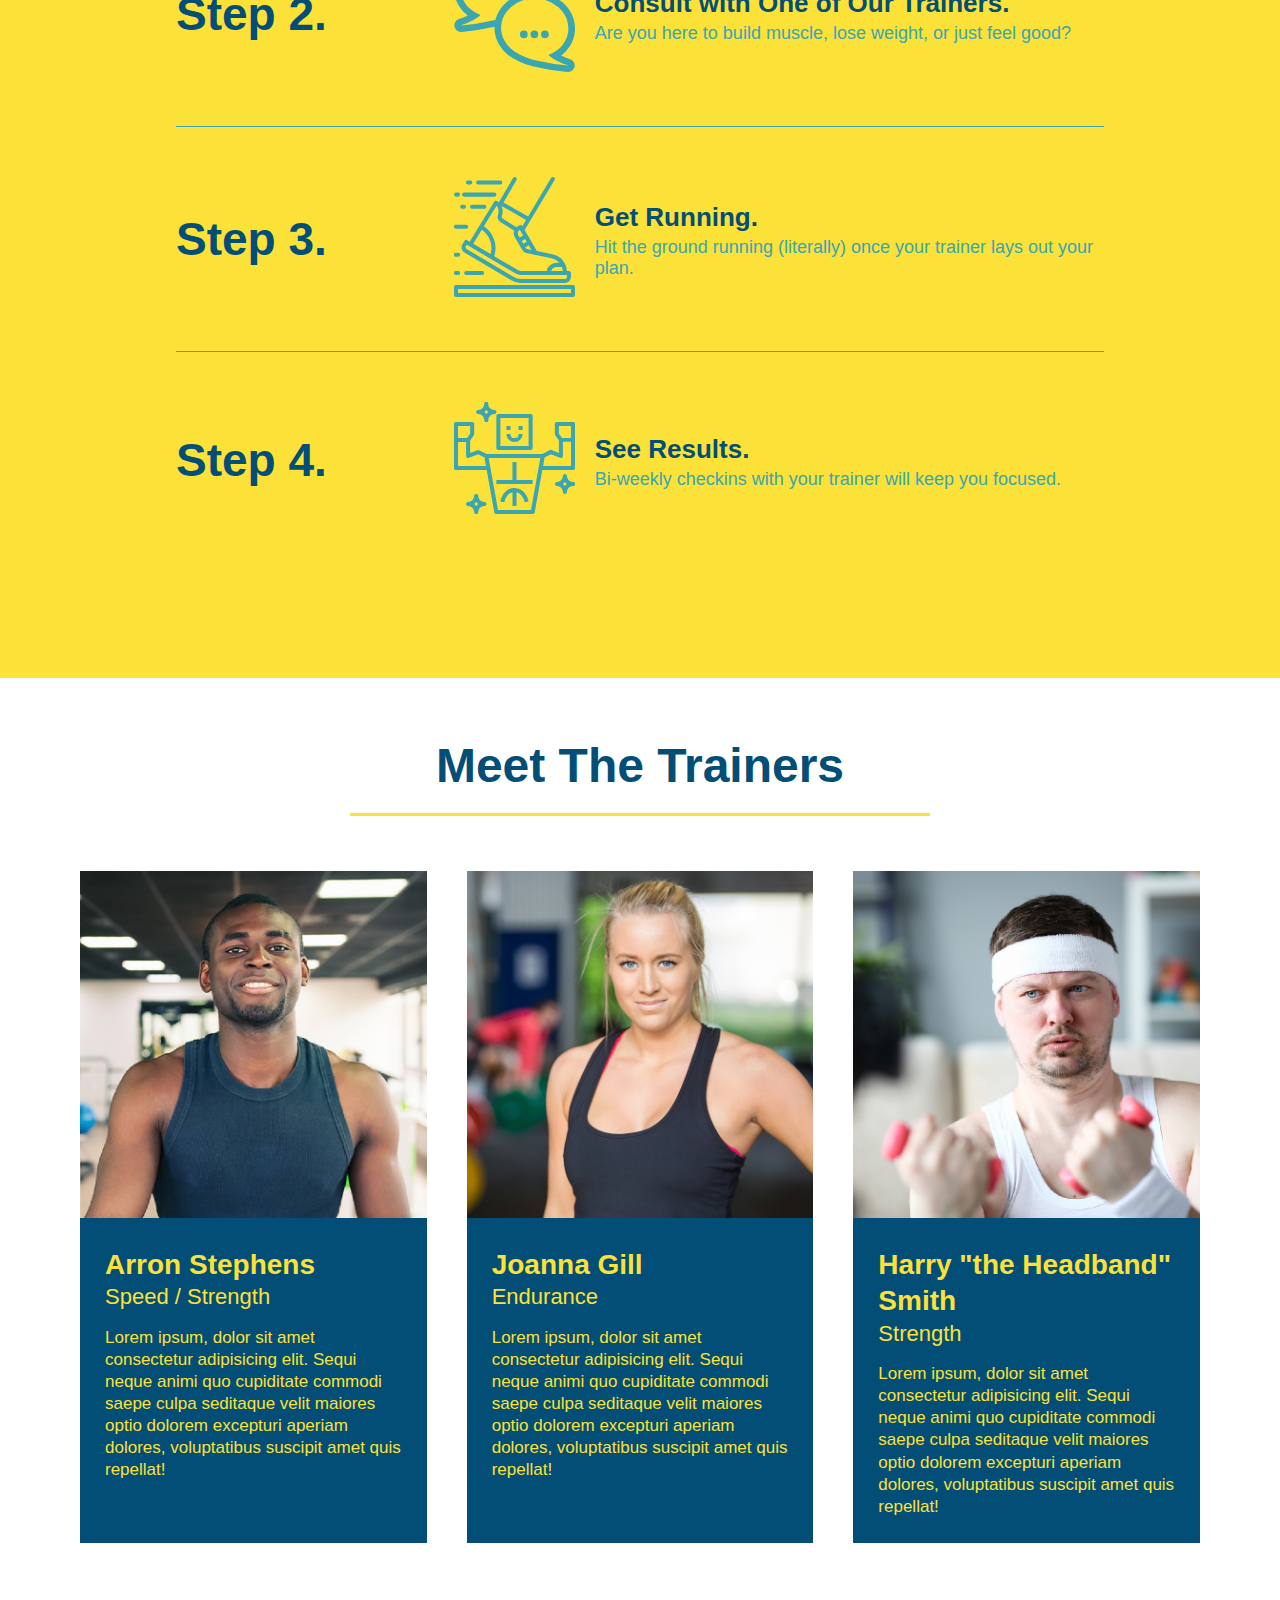
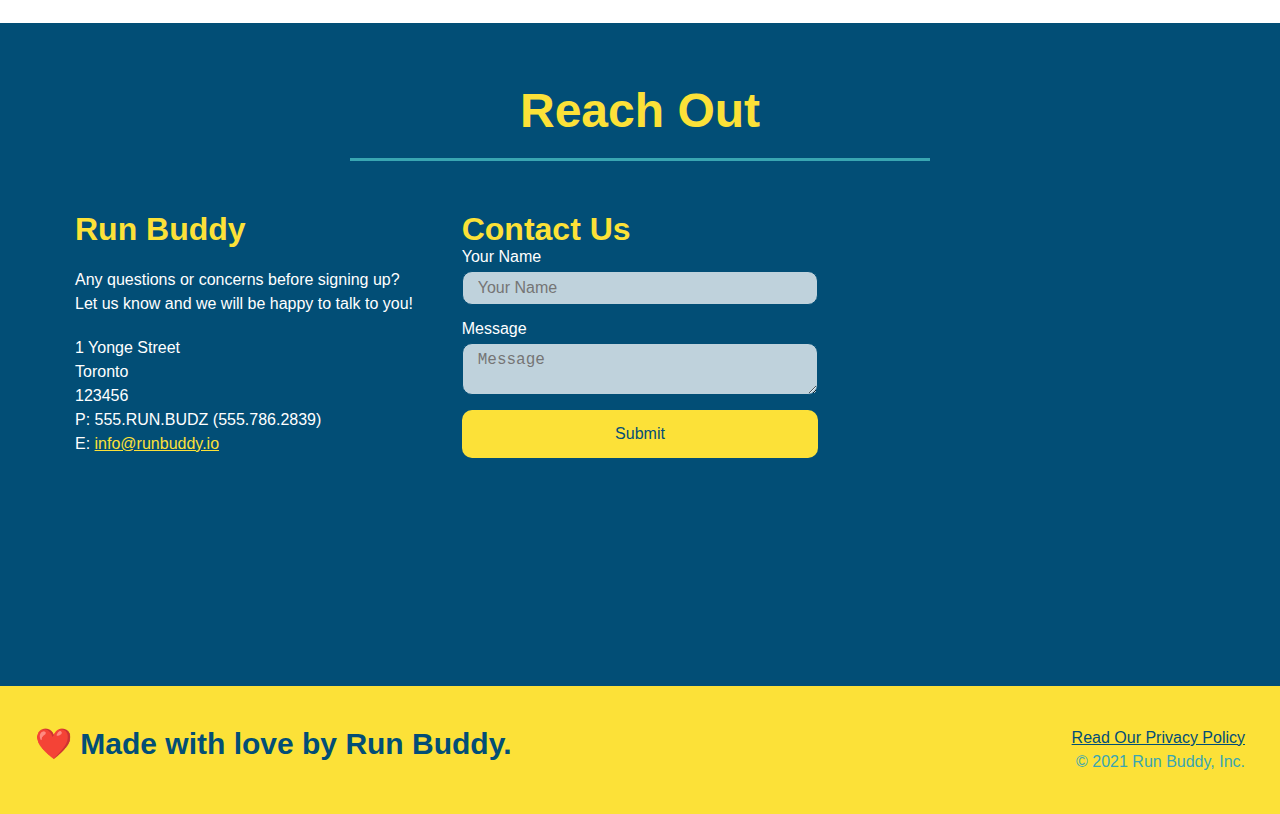
==== commit 969512af: "CSS Enhancements v2" ====
--- a/index.html
+++ b/index.html
@@ -57,14 +57,20 @@
                     <input type="tel" placeholder="Phone Number" name="phone" id="phone" class="form-input"/>
                     <p>
                         Have you worked out with a trainer before?
-                        <input type="radio" name="trainer-confirm" id="trainer-yes"/>
-                        <label for="trainer-yes">Yes</label>
-                        <input type="radio" name="trainer-confirm" id="trainer-no" />
-                        <label for="trainer-no">No</label>
+                        <span class="radio-wrapper">
+                            <input type="radio" name="trainer-confirm" id="trainer-yes"/>
+                            <label for="trainer-yes">Yes</label>
+                        </span>
+                        <span class="radio-wrapper">
+                            <input type="radio" name="trainer-confirm" id="trainer-no" />
+                            <label for="trainer-no">No</label>
+                        </span>
                     </p>
                     <p>
-                        <label for="checkbox">I acknowledge that I am at least 18 years of age.</label>
-                        <input type="checkbox" name="age-confirm" id="checkbox" />
+                        <span class="checkbox-wrapper">
+                            <input type="checkbox" name="age-confirm" id="checkbox" />
+                            <label for="checkbox">I acknowledge that I am at least 18 years of age.</label>
+                        </span>
                     </p>
                     <button type="submit">Get running!</button>
                 </form>
--- a/assets/css/style.css
+++ b/assets/css/style.css
@@ -13,11 +13,19 @@
 
 /* styles for Header Element and its components */
 header {
+    background-image: url("../images/hero-bg.jpeg");
+    background-size: cover;
+    background-position: 80%;
+    background-attachment: fixed;
     display: flex;
     justify-content: space-between;
     flex-wrap: wrap;
     padding: 20px 35px;
     background-color: #39a6b2;
+    position: -webkit-sticky;
+    position: sticky;
+    top: 0;
+    z-index: 9999;
   }
 
 header h1 {
@@ -25,6 +33,7 @@
     font-size: 36px;
     color: #fce138;
     margin: 0;
+    text-shadow: 0 0 10px rgba(0,0,0,0.5);
 }
 
 header a {
@@ -48,6 +57,14 @@
     padding: 10px 15px;
     font-weight: lighter;
     font-size: 1.55vw;
+    text-shadow: 0 0 10px rgba(0,0,0,0.5);
+}
+
+header nav ul li a:hover {
+    background: #fce138;
+    color: #024e76;
+    border-radius: 15px;
+    text-shadow:none;
 }
 
 /* styles to all the section elements */
@@ -59,7 +76,8 @@
 .hero {
     background-image: url("../images/hero-bg.jpeg");
     background-size: cover;
-    background-position: center;
+    background-position: 80%;
+    background-attachment: fixed;
     display: flex;
     justify-content: center;
     flex-wrap: wrap;
@@ -80,16 +98,19 @@
     font-style: italic;
     font-size: 55px;
     color: #fce138;
+    text-shadow: 0 0 10px rgba(0,0,0,0.5);
 }
 
 /*styles for class=hero-form within hero */
 .hero-form {
     color: #024e76;
-    background-color: #fce138;
+    background-color: rgba(252,225,56,0.8);
     padding: 20px;
     width: 40%;
     margin: 3.5%;
     border: solid 3px #024e76;
+    box-shadow: 0 0 10px rgba(0,0,0,0.5);
+    border-radius: 15px;
 }
 
 .hero-form h3 {
@@ -110,7 +131,13 @@
     border: none;
     padding: 10px 20px;
     font-size: 16px;
-  }
+    border-radius: 10px;
+  }
+
+.hero-form button:hover {
+    color: #fce138;
+    background: #39a6b2;
+}
 
 .form-input {
     border: 1px solid #024e76;
@@ -120,6 +147,72 @@
     color: #024e76;
     width: 100%;
     margin-bottom: 15px;
+    border-radius: 10px;
+    background-color: rgba(255, 255, 255, 0.75);
+}
+
+.form-input:focus {
+    background-color: rgba(255, 255, 255, 1);
+    outline: none;
+}
+
+.checkbox-wrapper input, .radio-wrapper input {
+    opacity: 0;
+}
+
+.checkbox-wrapper label, .radio-wrapper label {
+    position: relative;
+    left: 10px;
+    margin: 10px;
+    line-height: 1.6;
+}
+
+.checkbox-wrapper label::before, .radio-wrapper label::before {
+    content: "";
+    height: 20px;
+    width: 20px;
+    background: rgba(255, 255, 255, 0.75);
+    border: 1px solid #024e76;
+    position: absolute;
+    top: -4px;
+    left: -30px;
+}
+
+.radio-wrapper label::before {
+    border-radius: 50%;
+}
+
+.checkbox-wrapper input + label::after, 
+.radio-wrapper input + label::after  {
+    content: none;
+} 
+
+.checkbox-wrapper input:checked + label::after, 
+.radio-wrapper input:checked + label::after {
+    content: "";
+}
+.radio-wrapper label::after {
+    content: "";
+    width: 20px;
+    height: 20px;
+    border-radius: 50%;
+    background: #024e76;
+    background-image: radial-gradient(circle, #39a6b2, #024e76);
+    position: absolute;
+    left: -29px;
+    top: -3px
+}
+
+.checkbox-wrapper label::after {
+    content: "";
+    height: 6px;
+    width: 14px;
+    border-left: 2px solid #024e76;
+    border-bottom: 2px solid #024e76;
+    position: absolute;
+    left: -26px;
+    top: 1px;
+    transform: rotate(-58deg);
 }
 
 /* styles for section-id = what-we-do */
@@ -143,11 +236,14 @@
     margin: 50px auto;
     padding-bottom: 50px;
     width: 80%;
-    border-bottom: 1px solid #39a6b2;
     display: flex;
     flex-wrap: wrap;
     align-items: center;
     justify-content: space-between;
+}
+
+.step:not(:last-child) {
+    border-bottom: 1px solid #39a6b2;
 }
 
 .step h3 {
@@ -300,6 +396,12 @@
     width: 100%;
     margin-bottom: 15px;
     margin-top: 5px;
+    border-radius: 10px;
+    background-color: rgba(255, 255, 255, 0.75) ;
+}
+
+.contact-form input:focus, .contact-form textarea:focus {
+    background-color: rgba(255, 255, 255, 1)
 }
 
 .contact-info button {
@@ -310,6 +412,12 @@
     text-align: center;
     padding: 15px 0;
     font-size: 16px;
+    border-radius: 10px;
+}
+
+.contact-info button:hover {
+    color: #fce138;
+    background: #39a6b2;
 }
 
 /* styles for footer section */
@@ -354,15 +462,108 @@
 
 /* MEDIA QUERY FOR SMALLER DESKTOP SCREENS AND SMALLER */
 @media screen and (max-width: 980px) {
-    
+  header {
+      padding-bottom: 0;
+      justify-content: center;
+      position: relative;
+  }
+  header h1 {
+      width: 100%;
+      text-align: center;
+  }
+  
+  header nav ul {
+      margin-top: 20px;
+      width: 100%;
+      justify-content: center;
+  }
+
+  header nav ul li a {
+      font-size: 20px;
+  }
+
+  .hero-cta, .hero-form {
+      width: 100%;
+  }
+
+  .hero-cta {
+      text-align: center;
+  }
+
+  footer h2, footer div {
+      text-align: center;
+      width: 100%;
+  }
+
+  .section-title {
+      width: 80%;
+  }
+
+  .trainer {
+      flex: 0 70%;
+  }
+
+  .contact-info iframe {
+      flex: 1 100%;
+  }
 }
 
 /* MEDIA QUERY FOR TABLETS AND SMALLLER */
 @media screen and (max-width: 768px) {
-    
+    section {
+        padding: 30px 15px;
+    }
+
+    .step h3 {
+        flex: 1 100%;
+        text-align: center;
+    }
+
+    .step-info {
+        flex: 2 100%;
+        text-align: center;
+        justify-content: center;
+    }
+
+    .step-img {
+        flex: 0 32%;
+        margin-right: 0;
+        margin-top: 15px;
+        margin-bottom: 15px;
+    }
+
+    .step-text {
+        flex: 100%;
+    }
 }
 
 /* MEDIA QUERY FOR MOBILE PHONES AND SMALLER */
 @media screen and (max-width: 575px) {
-  
+    .hero-form button {
+        width: 100%;
+    }
+
+    .section-title {
+        width: 95%;
+    }
+
+    .intro p {
+        width: 100%;
+    }
+
+    .trainer {
+        flex: 0 100%;
+    }
+
+    .contact-info {
+        text-align: center;
+    }
+
+    .contact-info > * {
+        flex: 0 100%;
+    }
+
+    .contact-form {
+        order: 3;
+    }
 }